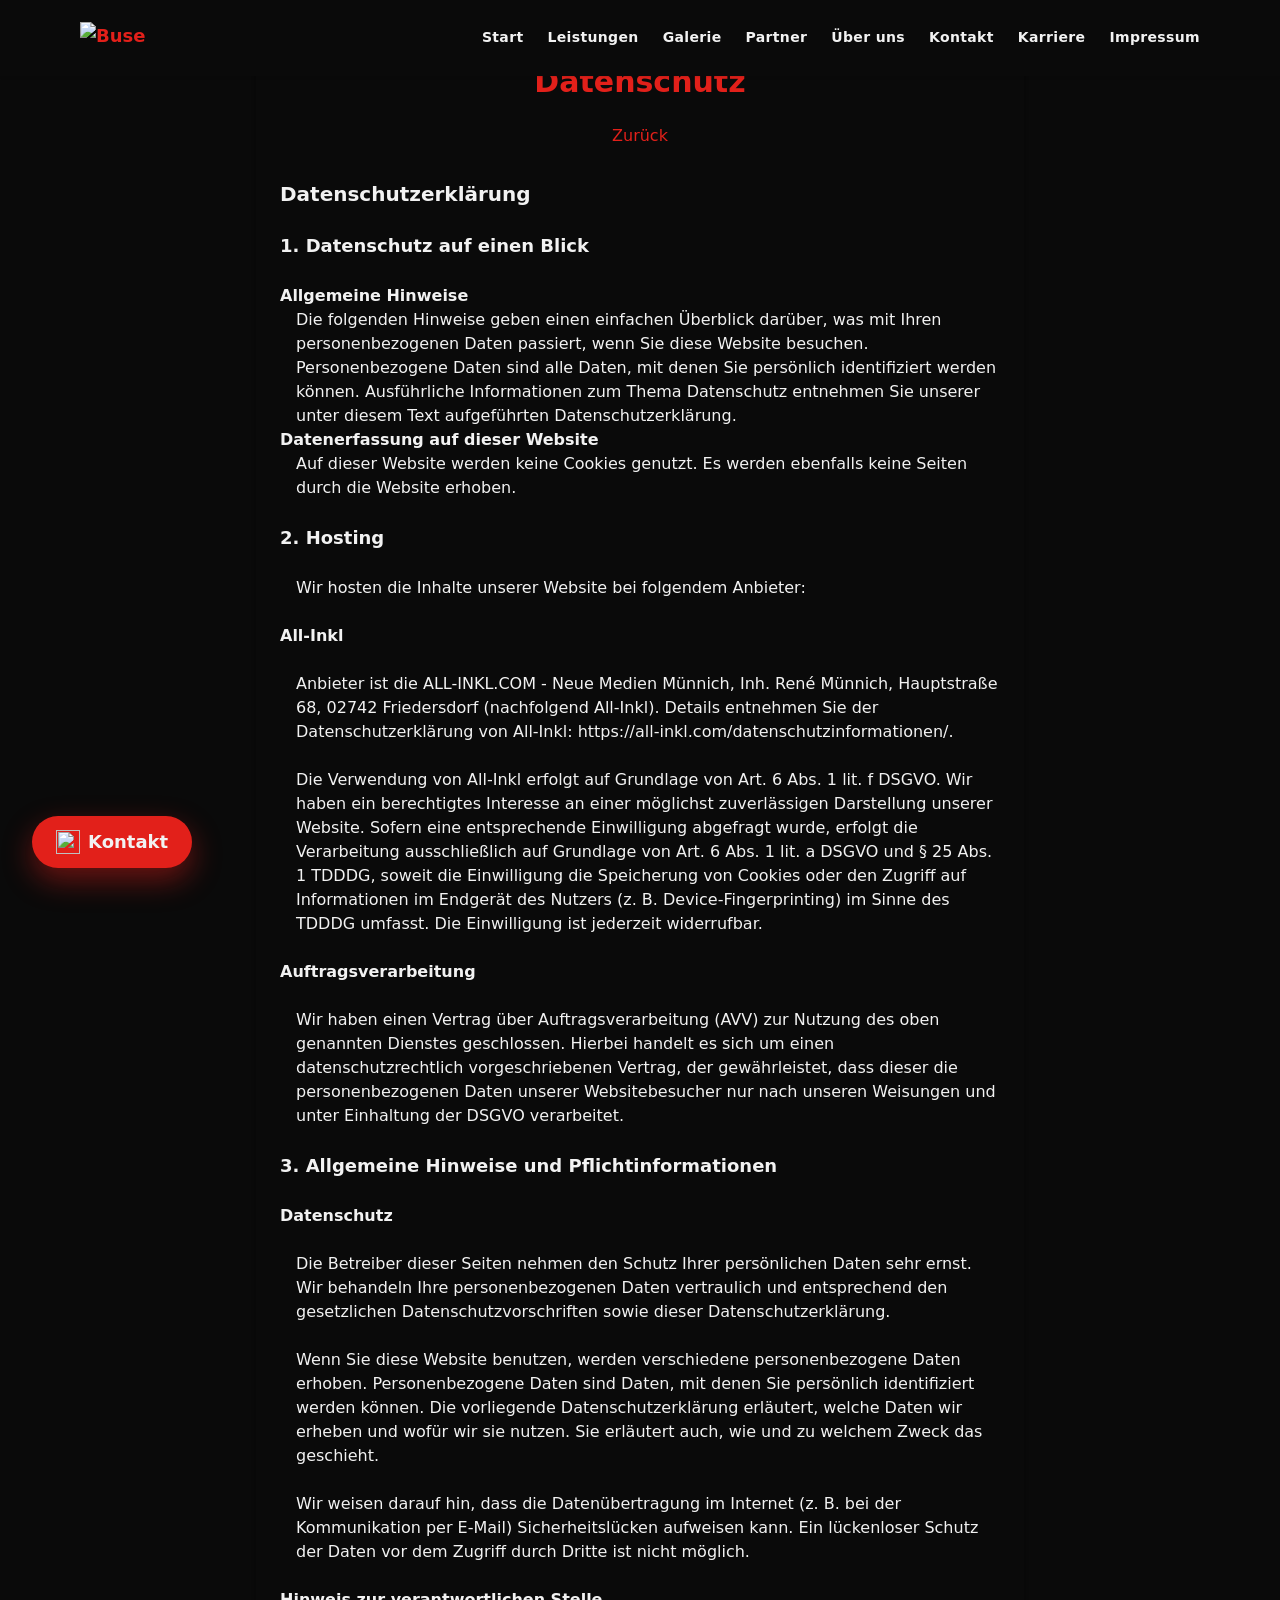
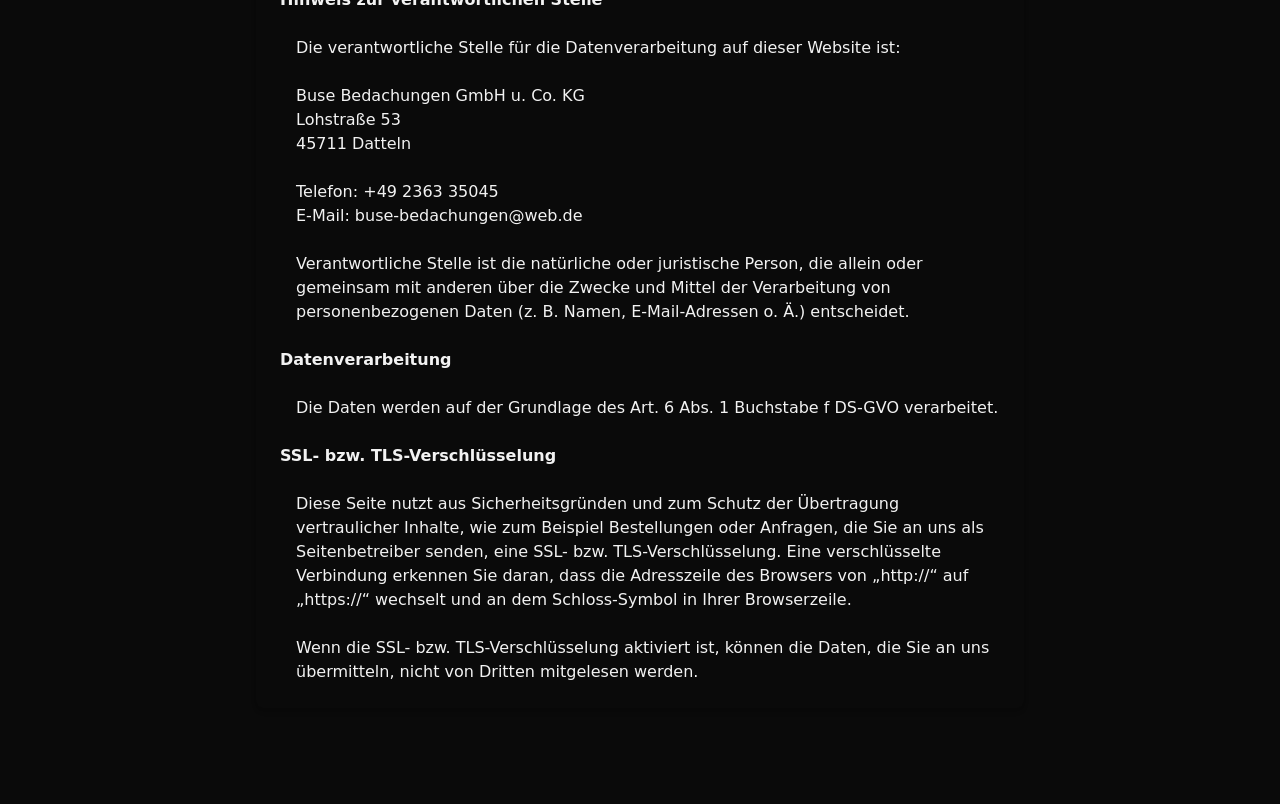
==== datenschutz.html @ c3c73e7e "go go powerrangers" ====
<!DOCTYPE html>
<html lang="de" class="scroll-smooth">

<head>
  <meta charset="UTF-8" />
  <meta name="viewport" content="width=device-width, initial-scale=1.0" />
  
  <script>document.documentElement.classList.add('js');</script>

  <title>Buse Bedachungen | Datenschutz</title>

  <link rel="icon" type="image/x-icon" href="/logo/favicon.ico">
  <style>*,:after,:before{--tw-border-spacing-x:0;--tw-border-spacing-y:0;--tw-translate-x:0;--tw-translate-y:0;--tw-rotate:0;--tw-skew-x:0;--tw-skew-y:0;--tw-scale-x:1;--tw-scale-y:1;--tw-pan-x: ;--tw-pan-y: ;--tw-pinch-zoom: ;--tw-scroll-snap-strictness:proximity;--tw-gradient-from-position: ;--tw-gradient-via-position: ;--tw-gradient-to-position: ;--tw-ordinal: ;--tw-slashed-zero: ;--tw-numeric-figure: ;--tw-numeric-spacing: ;--tw-numeric-fraction: ;--tw-ring-inset: ;--tw-ring-offset-width:0px;--tw-ring-offset-color:#fff;--tw-ring-color:rgba(59,130,246,.5);--tw-ring-offset-shadow:0 0 #0000;--tw-ring-shadow:0 0 #0000;--tw-shadow:0 0 #0000;--tw-shadow-colored:0 0 #0000;--tw-blur: ;--tw-brightness: ;--tw-contrast: ;--tw-grayscale: ;--tw-hue-rotate: ;--tw-invert: ;--tw-saturate: ;--tw-sepia: ;--tw-drop-shadow: ;--tw-backdrop-blur: ;--tw-backdrop-brightness: ;--tw-backdrop-contrast: ;--tw-backdrop-grayscale: ;--tw-backdrop-hue-rotate: ;--tw-backdrop-invert: ;--tw-backdrop-opacity: ;--tw-backdrop-saturate: ;--tw-backdrop-sepia: ;--tw-contain-size: ;--tw-contain-layout: ;--tw-contain-paint: ;--tw-contain-style: }::backdrop{--tw-border-spacing-x:0;--tw-border-spacing-y:0;--tw-translate-x:0;--tw-translate-y:0;--tw-rotate:0;--tw-skew-x:0;--tw-skew-y:0;--tw-scale-x:1;--tw-scale-y:1;--tw-pan-x: ;--tw-pan-y: ;--tw-pinch-zoom: ;--tw-scroll-snap-strictness:proximity;--tw-gradient-from-position: ;--tw-gradient-via-position: ;--tw-gradient-to-position: ;--tw-ordinal: ;--tw-slashed-zero: ;--tw-numeric-figure: ;--tw-numeric-spacing: ;--tw-numeric-fraction: ;--tw-ring-inset: ;--tw-ring-offset-width:0px;--tw-ring-offset-color:#fff;--tw-ring-color:rgba(59,130,246,.5);--tw-ring-offset-shadow:0 0 #0000;--tw-ring-shadow:0 0 #0000;--tw-shadow:0 0 #0000;--tw-shadow-colored:0 0 #0000;--tw-blur: ;--tw-brightness: ;--tw-contrast: ;--tw-grayscale: ;--tw-hue-rotate: ;--tw-invert: ;--tw-saturate: ;--tw-sepia: ;--tw-drop-shadow: ;--tw-backdrop-blur: ;--tw-backdrop-brightness: ;--tw-backdrop-contrast: ;--tw-backdrop-grayscale: ;--tw-backdrop-hue-rotate: ;--tw-backdrop-invert: ;--tw-backdrop-opacity: ;--tw-backdrop-saturate: ;--tw-backdrop-sepia: ;--tw-contain-size: ;--tw-contain-layout: ;--tw-contain-paint: ;--tw-contain-style: }/*! tailwindcss v3.4.13 | MIT License | https://tailwindcss.com*/*,:after,:before{box-sizing:border-box;border:0 solid #e5e7eb}:after,:before{--tw-content:""}:host,html{line-height:1.5;-webkit-text-size-adjust:100%;-moz-tab-size:4;-o-tab-size:4;tab-size:4;font-family:ui-sans-serif,system-ui,sans-serif,Apple Color Emoji,Segoe UI Emoji,Segoe UI Symbol,Noto Color Emoji;font-feature-settings:normal;font-variation-settings:normal;-webkit-tap-highlight-color:transparent}body{margin:0;line-height:inherit}hr{height:0;color:inherit;border-top-width:1px}abbr:where([title]){-webkit-text-decoration:underline dotted;text-decoration:underline dotted}h1,h2,h3,h4,h5,h6{font-size:inherit;font-weight:inherit}a{color:inherit;text-decoration:inherit}b,strong{font-weight:bolder}code,kbd,pre,samp{font-family:ui-monospace,SFMono-Regular,Menlo,Monaco,Consolas,Liberation Mono,Courier New,monospace;font-feature-settings:normal;font-variation-settings:normal;font-size:1em}small{font-size:80%}sub,sup{font-size:75%;line-height:0;position:relative;vertical-align:baseline}sub{bottom:-.25em}sup{top:-.5em}table{text-indent:0;border-color:inherit;border-collapse:collapse}button,input,optgroup,select,textarea{font-family:inherit;font-feature-settings:inherit;font-variation-settings:inherit;font-size:100%;font-weight:inherit;line-height:inherit;letter-spacing:inherit;color:inherit;margin:0;padding:0}button,select{text-transform:none}button,input:where([type=button]),input:where([type=reset]),input:where([type=submit]){-webkit-appearance:button;background-color:transparent;background-image:none}:-moz-focusring{outline:auto}:-moz-ui-invalid{box-shadow:none}progress{vertical-align:baseline}::-webkit-inner-spin-button,::-webkit-outer-spin-button{height:auto}[type=search]{-webkit-appearance:textfield;outline-offset:-2px}::-webkit-search-decoration{-webkit-appearance:none}::-webkit-file-upload-button{-webkit-appearance:button;font:inherit}summary{display:list-item}blockquote,dd,dl,figure,h1,h2,h3,h4,h5,h6,hr,p,pre{margin:0}fieldset{margin:0}fieldset,legend{padding:0}menu,ol,ul{list-style:none;margin:0;padding:0}dialog{padding:0}textarea{resize:vertical}input::-moz-placeholder,textarea::-moz-placeholder{opacity:1;color:#9ca3af}input::placeholder,textarea::placeholder{opacity:1;color:#9ca3af}[role=button],button{cursor:pointer}:disabled{cursor:default}audio,canvas,embed,iframe,img,object,svg,video{display:block;vertical-align:middle}img,video{max-width:100%;height:auto}[hidden]{display:none}.sr-only{position:absolute;width:1px;height:1px;padding:0;margin:-1px;overflow:hidden;clip:rect(0,0,0,0);white-space:nowrap;border-width:0}.collapse{visibility:collapse}.fixed{position:fixed}.absolute{position:absolute}.relative{position:relative}.inset-0{inset:0}.bottom-28{bottom:7rem}.bottom-4{bottom:1rem}.left-0{left:0}.left-2{left:.5rem}.left-4{left:1rem}.right-0{right:0}.right-2{right:.5rem}.right-4{right:1rem}.top-0{top:0}.top-1\/2{top:50%}.top-4{top:1rem}.-z-10{z-index:-10}.z-10{z-index:10}.z-20{z-index:20}.z-30{z-index:30}.z-40{z-index:40}.m-0{margin:0}.mx-1{margin-left:.25rem;margin-right:.25rem}.mx-8{margin-left:2rem;margin-right:2rem}.mx-auto{margin-left:auto;margin-right:auto}.my-2{margin-top:.5rem;margin-bottom:.5rem}.mb-24{margin-bottom:6rem}.mb-4{margin-bottom:1rem}.mb-6{margin-bottom:1.5rem}.mb-8{margin-bottom:2rem}.ml-2{margin-left:.5rem}.ml-4{margin-left:1rem}.mr-2{margin-right:.5rem}.mt-1{margin-top:.25rem}.mt-10{margin-top:2.5rem}.mt-14{margin-top:3.5rem}.mt-16{margin-top:4rem}.mt-2{margin-top:.5rem}.mt-3{margin-top:.75rem}.mt-4{margin-top:1rem}.mt-6{margin-top:1.5rem}.mt-7{margin-top:1.75rem}.block{display:block}.inline-block{display:inline-block}.inline{display:inline}.flex{display:flex}.inline-flex{display:inline-flex}.table{display:table}.grid{display:grid}.hidden{display:none}.aspect-\[4\/3\]{aspect-ratio:4/3}.h-1{height:.25rem}.h-1\/6{height:16.666667%}.h-24{height:6rem}.h-32{height:8rem}.h-40{height:10rem}.h-5{height:1.25rem}.h-56{height:14rem}.h-8{height:2rem}.h-\[3px\]{height:3px}.h-\[70vh\]{height:70vh}.h-auto{height:auto}.h-full{height:100%}.h-lvh{height:100lvh}.max-h-64{max-height:16rem}.max-h-\[80vh\]{max-height:80vh}.min-h-\[44px\]{min-height:44px}.w-32{width:8rem}.w-44{width:11rem}.w-5{width:1.25rem}.w-8{width:2rem}.w-\[60px\]{width:60px}.w-\[70px\]{width:70px}.w-auto{width:auto}.w-full{width:100%}.min-w-\[44px\]{min-width:44px}.max-w-3xl{max-width:48rem}.max-w-5xl{max-width:64rem}.max-w-7xl{max-width:80rem}.max-w-\[90vw\]{max-width:90vw}.max-w-full{max-width:100%}.max-w-none{max-width:none}.max-w-prose{max-width:65ch}.shrink-0{flex-shrink:0}.-translate-y-1\/2{--tw-translate-y:-50%}.-translate-y-1\/2,.rotate-180{transform:translate(var(--tw-translate-x),var(--tw-translate-y)) rotate(var(--tw-rotate)) skewX(var(--tw-skew-x)) skewY(var(--tw-skew-y)) scaleX(var(--tw-scale-x)) scaleY(var(--tw-scale-y))}.rotate-180{--tw-rotate:180deg}.transform{transform:translate(var(--tw-translate-x),var(--tw-translate-y)) rotate(var(--tw-rotate)) skewX(var(--tw-skew-x)) skewY(var(--tw-skew-y)) scaleX(var(--tw-scale-x)) scaleY(var(--tw-scale-y))}.animate-\[pulseGlow_4s_ease-in-out_infinite\]{animation:pulseGlow 4s ease-in-out infinite}.grid-cols-3{grid-template-columns:repeat(3,minmax(0,1fr))}.flex-row{flex-direction:row}.flex-col{flex-direction:column}.flex-col-reverse{flex-direction:column-reverse}.flex-wrap{flex-wrap:wrap}.items-center{align-items:center}.justify-start{justify-content:flex-start}.justify-center{justify-content:center}.justify-between{justify-content:space-between}.justify-around{justify-content:space-around}.gap-1{gap:.25rem}.gap-2{gap:.5rem}.gap-3{gap:.75rem}.gap-4{gap:1rem}.gap-6{gap:1.5rem}.gap-7{gap:1.75rem}.gap-8{gap:2rem}.gap-9{gap:2.25rem}.space-x-6>:not([hidden])~:not([hidden]){--tw-space-x-reverse:0;margin-right:calc(1.5rem*var(--tw-space-x-reverse));margin-left:calc(1.5rem*(1 - var(--tw-space-x-reverse)))}.space-y-2>:not([hidden])~:not([hidden]){--tw-space-y-reverse:0;margin-top:calc(.5rem*(1 - var(--tw-space-y-reverse)));margin-bottom:calc(.5rem*var(--tw-space-y-reverse))}.space-y-4>:not([hidden])~:not([hidden]){--tw-space-y-reverse:0;margin-top:calc(1rem*(1 - var(--tw-space-y-reverse)));margin-bottom:calc(1rem*var(--tw-space-y-reverse))}.space-y-6>:not([hidden])~:not([hidden]){--tw-space-y-reverse:0;margin-top:calc(1.5rem*(1 - var(--tw-space-y-reverse)));margin-bottom:calc(1.5rem*var(--tw-space-y-reverse))}.space-y-8>:not([hidden])~:not([hidden]){--tw-space-y-reverse:0;margin-top:calc(2rem*(1 - var(--tw-space-y-reverse)));margin-bottom:calc(2rem*var(--tw-space-y-reverse))}.divide-y>:not([hidden])~:not([hidden]){--tw-divide-y-reverse:0;border-top-width:calc(1px*(1 - var(--tw-divide-y-reverse)));border-bottom-width:calc(1px*var(--tw-divide-y-reverse))}.divide-white\/10>:not([hidden])~:not([hidden]){border-color:hsla(0,0%,100%,.1)}.overflow-hidden{overflow:hidden}.overflow-y-auto{overflow-y:auto}.scroll-smooth{scroll-behavior:smooth}.rounded{border-radius:.25rem}.rounded-full{border-radius:9999px}.rounded-lg{border-radius:.5rem}.rounded-md{border-radius:.375rem}.rounded-xl{border-radius:.75rem}.border{border-width:1px}.border-y{border-top-width:1px;border-bottom-width:1px}.border-b-2{border-bottom-width:2px}.border-t{border-top-width:1px}.border-t-\[3px\]{border-top-width:3px}.border-dashed{border-style:dashed}.border-\[\#222\]{--tw-border-opacity:1;border-color:rgb(34 34 34/var(--tw-border-opacity))}.border-primary{--tw-border-opacity:1;border-color:rgb(226 32 26/var(--tw-border-opacity))}.border-primary\/40{border-color:rgba(226,32,26,.4)}.border-primary\/50{border-color:rgba(226,32,26,.5)}.border-transparent{border-color:transparent}.border-white\/25{border-color:hsla(0,0%,100%,.25)}.bg-background{--tw-bg-opacity:1;background-color:rgb(10 10 10/var(--tw-bg-opacity))}.bg-black{--tw-bg-opacity:1;background-color:rgb(0 0 0/var(--tw-bg-opacity))}.bg-primary{--tw-bg-opacity:1;background-color:rgb(226 32 26/var(--tw-bg-opacity))}.bg-surface{--tw-bg-opacity:1;background-color:rgb(20 20 20/var(--tw-bg-opacity))}.bg-transparent{background-color:transparent}.bg-white\/5{background-color:hsla(0,0%,100%,.05)}.bg-opacity-65{--tw-bg-opacity:0.65}.bg-\[linear-gradient\(180deg\2c rgba\(0\2c 0\2c 0\2c 0\.75\)_0\%\2c rgba\(0\2c 0\2c 0\2c 0\.25\)_35\%\2c rgba\(0\2c 0\2c 0\2c 0\.55\)_70\%\2c rgba\(0\2c 0\2c 0\2c 0\.92\)_100\%\)\]{background-image:linear-gradient(180deg,rgba(0,0,0,.75),rgba(0,0,0,.25) 35%,rgba(0,0,0,.55) 70%,rgba(0,0,0,.92))}.bg-\[url\(\'\/img\/BackgroundY\.jpg\'\)\]{background-image:url(/img/BackgroundY.jpg)}.bg-gradient-to-b{background-image:linear-gradient(to bottom,var(--tw-gradient-stops))}.bg-gradient-to-br{background-image:linear-gradient(to bottom right,var(--tw-gradient-stops))}.from-\[\#1a1010\]{--tw-gradient-from:#1a1010 var(--tw-gradient-from-position);--tw-gradient-to:rgba(26,16,16,0) var(--tw-gradient-to-position);--tw-gradient-stops:var(--tw-gradient-from),var(--tw-gradient-to)}.from-surface{--tw-gradient-from:#141414 var(--tw-gradient-from-position);--tw-gradient-to:hsla(0,0%,8%,0) var(--tw-gradient-to-position);--tw-gradient-stops:var(--tw-gradient-from),var(--tw-gradient-to)}.to-\[\#0e0e0e\]{--tw-gradient-to:#0e0e0e var(--tw-gradient-to-position)}.to-background{--tw-gradient-to:#0a0a0a var(--tw-gradient-to-position)}.bg-cover{background-size:cover}.bg-center{background-position:50%}.object-contain{-o-object-fit:contain;object-fit:contain}.object-cover{-o-object-fit:cover;object-fit:cover}.p-0{padding:0}.p-12{padding:3rem}.p-4{padding:1rem}.p-6{padding:1.5rem}.p-7{padding:1.75rem}.p-8{padding:2rem}.px-3{padding-left:.75rem;padding-right:.75rem}.px-4{padding-left:1rem;padding-right:1rem}.px-6{padding-left:1.5rem;padding-right:1.5rem}.py-1{padding-top:.25rem;padding-bottom:.25rem}.py-20{padding-top:5rem;padding-bottom:5rem}.py-3{padding-top:.75rem;padding-bottom:.75rem}.py-4{padding-top:1rem;padding-bottom:1rem}.pb-8{padding-bottom:2rem}.pr-4{padding-right:1rem}.pt-11{padding-top:2.75rem}.pt-4{padding-top:1rem}.pt-6{padding-top:1.5rem}.pt-8{padding-top:2rem}.text-left{text-align:left}.text-center{text-align:center}.text-right{text-align:right}.text-2xl{font-size:1.5rem;line-height:2rem}.text-3xl{font-size:1.875rem;line-height:2.25rem}.text-\[11px\]{font-size:11px}.text-\[13px\]{font-size:13px}.text-lg{font-size:1.125rem;line-height:1.75rem}.text-sm{font-size:.875rem;line-height:1.25rem}.text-xl{font-size:1.25rem;line-height:1.75rem}.text-xs{font-size:.75rem;line-height:1rem}.font-bold{font-weight:700}.font-extrabold{font-weight:800}.font-medium{font-weight:500}.font-normal{font-weight:400}.font-semibold{font-weight:600}.italic{font-style:italic}.leading-relaxed{line-height:1.625}.tracking-\[0\.08em\]{letter-spacing:.08em}.tracking-\[0\.1em\]{letter-spacing:.1em}.tracking-wide{letter-spacing:.025em}.text-muted{--tw-text-opacity:1;color:rgb(179 179 179/var(--tw-text-opacity))}.text-primary{--tw-text-opacity:1;color:rgb(226 32 26/var(--tw-text-opacity))}.text-text{--tw-text-opacity:1;color:rgb(242 242 242/var(--tw-text-opacity))}.shadow{--tw-shadow:0 1px 3px 0 rgba(0,0,0,.1),0 1px 2px -1px rgba(0,0,0,.1);--tw-shadow-colored:0 1px 3px 0 var(--tw-shadow-color),0 1px 2px -1px var(--tw-shadow-color)}.shadow,.shadow-\[0_12px_30px_rgba\(226\2c 32\2c 26\2c 0\.45\)\]{box-shadow:var(--tw-ring-offset-shadow,0 0 #0000),var(--tw-ring-shadow,0 0 #0000),var(--tw-shadow)}.shadow-\[0_12px_30px_rgba\(226\2c 32\2c 26\2c 0\.45\)\]{--tw-shadow:0 12px 30px rgba(226,32,26,.45);--tw-shadow-colored:0 12px 30px var(--tw-shadow-color)}.shadow-\[0_20px_40px_rgba\(0\2c 0\2c 0\2c 0\.55\)\]{--tw-shadow:0 20px 40px rgba(0,0,0,.55);--tw-shadow-colored:0 20px 40px var(--tw-shadow-color)}.shadow-\[0_20px_40px_rgba\(0\2c 0\2c 0\2c 0\.55\)\],.shadow-md{box-shadow:var(--tw-ring-offset-shadow,0 0 #0000),var(--tw-ring-shadow,0 0 #0000),var(--tw-shadow)}.shadow-md{--tw-shadow:0 4px 6px -1px rgba(0,0,0,.1),0 2px 4px -2px rgba(0,0,0,.1);--tw-shadow-colored:0 4px 6px -1px var(--tw-shadow-color),0 2px 4px -2px var(--tw-shadow-color)}.outline{outline-style:solid}.drop-shadow-\[0_10px_40px_rgba\(0\2c 0\2c 0\2c 0\.6\)\]{--tw-drop-shadow:drop-shadow(0 10px 40px rgba(0,0,0,.6))}.drop-shadow-\[0_10px_40px_rgba\(0\2c 0\2c 0\2c 0\.6\)\],.drop-shadow-\[0_2px_8px_rgba\(0\2c 0\2c 0\2c 0\.95\)\]{filter:var(--tw-blur) var(--tw-brightness) var(--tw-contrast) var(--tw-grayscale) var(--tw-hue-rotate) var(--tw-invert) var(--tw-saturate) var(--tw-sepia) var(--tw-drop-shadow)}.drop-shadow-\[0_2px_8px_rgba\(0\2c 0\2c 0\2c 0\.95\)\]{--tw-drop-shadow:drop-shadow(0 2px 8px rgba(0,0,0,.95))}.transition{transition-property:color,background-color,border-color,text-decoration-color,fill,stroke,opacity,box-shadow,transform,filter,-webkit-backdrop-filter;transition-property:color,background-color,border-color,text-decoration-color,fill,stroke,opacity,box-shadow,transform,filter,backdrop-filter;transition-property:color,background-color,border-color,text-decoration-color,fill,stroke,opacity,box-shadow,transform,filter,backdrop-filter,-webkit-backdrop-filter;transition-timing-function:cubic-bezier(.4,0,.2,1);transition-duration:.15s}.transition-colors{transition-property:color,background-color,border-color,text-decoration-color,fill,stroke;transition-timing-function:cubic-bezier(.4,0,.2,1);transition-duration:.15s}.transition-transform{transition-property:transform;transition-timing-function:cubic-bezier(.4,0,.2,1);transition-duration:.15s}.duration-300{transition-duration:.3s}.ease-in-out{transition-timing-function:cubic-bezier(.4,0,.2,1)}:root{--scrollbar-track:#0a0a0a;--scrollbar-thumb:#e2201a;--scrollbar-thumb-hover:#ff5a52}html{scrollbar-width:thin;scrollbar-color:var(--scrollbar-thumb) var(--scrollbar-track)}*{-webkit-tap-highlight-color:transparent}[hidden]{display:none!important}html{scroll-padding-top:6rem}:focus-visible{outline:3px solid #fff;outline-offset:3px;border-radius:2px}.nav-bar-overlay{background-image:linear-gradient(180deg,rgba(0,0,0,.85),rgba(0,0,0,.45),transparent);transition:background-color .3s ease}.nav-bar-overlay.is-scrolled{background-image:none;background-color:#0a0a0a;box-shadow:0 1px 0 rgba(226,32,26,.35)}.addGlow.is-glowing{text-shadow:0 0 5px #e2201a,0 0 10px #e2201a,0 0 20px #e2201a}.js .reveal{opacity:0;transform:translateY(24px);transition:opacity .25s ease,transform .25s ease}.js .reveal.is-revealed{opacity:1;transform:none}@media (prefers-reduced-motion:reduce){.js .reveal{opacity:1;transform:none}}.menu-panel{clip-path:inset(0 0 100% 0);transition:clip-path .35s ease}.menu-panel.is-open{clip-path:inset(0 0 0 0)}@keyframes heroLogoFlyIn{0%{transform:translateY(-64px)}to{transform:translateY(0)}}.hero-logo-flyin{animation:heroLogoFlyIn .8s cubic-bezier(.16,1,.3,1) both}@keyframes pulseGlow{0%,to{box-shadow:0 0 0 0 rgba(226,32,26,.35),0 20px 50px rgba(0,0,0,.6)}50%{box-shadow:0 0 0 14px rgba(226,32,26,.05),0 20px 50px rgba(0,0,0,.6)}}@media (prefers-reduced-motion:reduce){*,:after,:before{animation-duration:.01ms!important;animation-iteration-count:1!important;transition-duration:.01ms!important;scroll-behavior:auto!important}}::-webkit-scrollbar{width:12px;height:12px}::-webkit-scrollbar-track{background:var(--scrollbar-track)}::-webkit-scrollbar-thumb{background:var(--scrollbar-thumb);border-radius:6px;border:3px solid var(--scrollbar-track);background-clip:padding-box}::-webkit-scrollbar-thumb:hover{background:var(--scrollbar-thumb-hover);background-clip:padding-box}::-webkit-scrollbar-corner{background:var(--scrollbar-track)}.gallery-limit{height:30.4rem}.gallery-tile picture{display:block;height:100%}.backdrop\:bg-black\/75::backdrop{background-color:rgba(0,0,0,.75)}.hover\:-translate-y-\[3px\]:hover{--tw-translate-y:-3px}.hover\:-translate-y-\[3px\]:hover,.hover\:scale-\[1\.03\]:hover{transform:translate(var(--tw-translate-x),var(--tw-translate-y)) rotate(var(--tw-rotate)) skewX(var(--tw-skew-x)) skewY(var(--tw-skew-y)) scaleX(var(--tw-scale-x)) scaleY(var(--tw-scale-y))}.hover\:scale-\[1\.03\]:hover{--tw-scale-x:1.03;--tw-scale-y:1.03}.hover\:scale-\[1\.04\]:hover{--tw-scale-x:1.04;--tw-scale-y:1.04;transform:translate(var(--tw-translate-x),var(--tw-translate-y)) rotate(var(--tw-rotate)) skewX(var(--tw-skew-x)) skewY(var(--tw-skew-y)) scaleX(var(--tw-scale-x)) scaleY(var(--tw-scale-y))}.hover\:border-primary:hover{--tw-border-opacity:1;border-color:rgb(226 32 26/var(--tw-border-opacity))}.hover\:text-primaryHover:hover{--tw-text-opacity:1;color:rgb(255 90 82/var(--tw-text-opacity))}.hover\:underline:hover{text-decoration-line:underline}.hover\:shadow-\[0_0_0_1px_rgba\(226\2c 32\2c 26\2c 0\.4\)\2c 0_10px_26px_rgba\(226\2c 32\2c 26\2c 0\.18\)\]:hover{--tw-shadow:0 0 0 1px rgba(226,32,26,.4),0 10px 26px rgba(226,32,26,.18);--tw-shadow-colored:0 0 0 1px var(--tw-shadow-color),0 10px 26px var(--tw-shadow-color);box-shadow:var(--tw-ring-offset-shadow,0 0 #0000),var(--tw-ring-shadow,0 0 #0000),var(--tw-shadow)}.hover\:shadow-\[0_16px_40px_rgba\(226\2c 32\2c 26\2c 0\.3\)\]:hover{--tw-shadow:0 16px 40px rgba(226,32,26,.3);--tw-shadow-colored:0 16px 40px var(--tw-shadow-color);box-shadow:var(--tw-ring-offset-shadow,0 0 #0000),var(--tw-ring-shadow,0 0 #0000),var(--tw-shadow)}.focus\:not-sr-only:focus{position:static;width:auto;height:auto;padding:0;margin:0;overflow:visible;clip:auto;white-space:normal}.focus\:absolute:focus{position:absolute}.focus\:left-2:focus{left:.5rem}.focus\:top-2:focus{top:.5rem}.focus\:z-50:focus{z-index:50}.focus\:bg-background:focus{--tw-bg-opacity:1;background-color:rgb(10 10 10/var(--tw-bg-opacity))}.focus\:px-4:focus{padding-left:1rem;padding-right:1rem}.focus\:py-3:focus{padding-top:.75rem;padding-bottom:.75rem}.focus\:text-text:focus{--tw-text-opacity:1;color:rgb(242 242 242/var(--tw-text-opacity))}.focus\:outline:focus{outline-style:solid}.focus\:outline-2:focus{outline-width:2px}.focus\:outline-offset-2:focus{outline-offset:2px}@media (min-width:640px){.sm\:bottom-8{bottom:2rem}.sm\:left-8{left:2rem}.sm\:m-4{margin:1rem}.sm\:mt-0{margin-top:0}.sm\:block{display:block}.sm\:grid{display:grid}.sm\:hidden{display:none}.sm\:h-24{height:6rem}.sm\:h-6{height:1.5rem}.sm\:h-\[80vh\]{height:80vh}.sm\:max-h-80{max-height:20rem}.sm\:w-10\/12{width:83.333333%}.sm\:w-24{width:6rem}.sm\:w-56{width:14rem}.sm\:w-6{width:1.5rem}.sm\:w-\[220px\]{width:220px}.sm\:grid-cols-2{grid-template-columns:repeat(2,minmax(0,1fr))}.sm\:grid-cols-3{grid-template-columns:repeat(3,minmax(0,1fr))}.sm\:grid-cols-\[220px_1fr\]{grid-template-columns:220px 1fr}.sm\:flex-row{flex-direction:row}.sm\:items-start{align-items:flex-start}.sm\:space-x-4>:not([hidden])~:not([hidden]){--tw-space-x-reverse:0;margin-right:calc(1rem*var(--tw-space-x-reverse));margin-left:calc(1rem*(1 - var(--tw-space-x-reverse)))}.sm\:space-y-0>:not([hidden])~:not([hidden]){--tw-space-y-reverse:0;margin-top:calc(0px*(1 - var(--tw-space-y-reverse)));margin-bottom:calc(0px*var(--tw-space-y-reverse))}.sm\:bg-\[url\(\'\/img\/BackgroundX2\.jpg\'\)\]{background-image:url(/img/BackgroundX2.jpg)}.sm\:p-10{padding:2.5rem}.sm\:px-12{padding-left:3rem;padding-right:3rem}.sm\:px-6{padding-left:1.5rem;padding-right:1.5rem}.sm\:py-28{padding-top:7rem;padding-bottom:7rem}.sm\:text-4xl{font-size:2.25rem;line-height:2.5rem}.sm\:shadow-\[5px_5px_15px_5px_rgba\(0\2c 0\2c 0\2c 1\)\]{--tw-shadow:5px 5px 15px 5px #000;--tw-shadow-colored:5px 5px 15px 5px var(--tw-shadow-color);box-shadow:var(--tw-ring-offset-shadow,0 0 #0000),var(--tw-ring-shadow,0 0 #0000),var(--tw-shadow)}}@media (min-width:768px){.md\:fixed{position:fixed}.md\:mx-2{margin-left:.5rem;margin-right:.5rem}.md\:mx-auto{margin-left:auto;margin-right:auto}.md\:block{display:block}.md\:flex{display:flex}.md\:hidden{display:none}.md\:h-36{height:9rem}.md\:w-2\/5{width:40%}.md\:w-3\/4{width:75%}.md\:w-4\/6{width:66.666667%}.md\:text-xl{font-size:1.25rem;line-height:1.75rem}}@media (min-width:1024px){.lg\:w-2\/6{width:33.333333%}.lg\:grid-cols-4{grid-template-columns:repeat(4,minmax(0,1fr))}.lg\:items-center{align-items:center}.lg\:px-8{padding-left:2rem;padding-right:2rem}}@media (min-width:1280px){.xl\:mx-16{margin-left:4rem;margin-right:4rem}.xl\:w-1\/2{width:50%}}</style>
</head>
<!--

Hey, cool you're here.
Found something wrong or need a site?

Contact me via github: https://github.com/NilsBennerscheidt

-->



<body class="bg-background text-text">
  
<a href="#main"
  class="sr-only focus:not-sr-only focus:absolute focus:z-50 focus:top-2 focus:left-2 focus:bg-background focus:text-text focus:px-4 focus:py-3 focus:outline focus:outline-2 focus:outline-offset-2">
  Zum Hauptinhalt springen
</a>

<nav class="fixed top-0 z-10 w-full shadow" aria-label="Hauptnavigation">
  <div class="w-full p-4 flex justify-between items-center bg-background"
    >
    <div class="w-full xl:mx-16 flex justify-between items-center">
      <a id="logo-container" href="index.html" class="text-lg font-bold text-primary">
        
        <img src="/logo/BuseLogoWeb.svg" alt="Buse Bedachungen – zur Startseite"
          class="h-8 " width="120" height="32">
      </a>
      <ul class="hidden md:flex space-x-6 text-sm font-semibold tracking-wide">
        <li><a href="index.html" class="inline-flex items-center min-h-[44px] border-b-2 border-transparent hover:border-primary hover:text-primaryHover transition-colors">Start</a></li>
        <li><a href="index.html#services" class="inline-flex items-center min-h-[44px] border-b-2 border-transparent hover:border-primary hover:text-primaryHover transition-colors">Leistungen</a></li>
        <li><a href="index.html#gallery" class="inline-flex items-center min-h-[44px] border-b-2 border-transparent hover:border-primary hover:text-primaryHover transition-colors">Galerie</a></li>
        <li><a href="index.html#partner" class="inline-flex items-center min-h-[44px] border-b-2 border-transparent hover:border-primary hover:text-primaryHover transition-colors">Partner</a></li>
        <li><a href="index.html#aboutUs" class="inline-flex items-center min-h-[44px] border-b-2 border-transparent hover:border-primary hover:text-primaryHover transition-colors">Über uns</a></li>
        <li><a href="index.html#contact" class="inline-flex items-center min-h-[44px] border-b-2 border-transparent hover:border-primary hover:text-primaryHover transition-colors">Kontakt</a></li>
        <li><a href="index.html#carrer" class="inline-flex items-center min-h-[44px] border-b-2 border-transparent hover:border-primary hover:text-primaryHover transition-colors">Karriere</a></li>
        <li><a href="/impressum.html" class="inline-flex items-center min-h-[44px] border-b-2 border-transparent hover:border-primary hover:text-primaryHover transition-colors">Impressum</a></li>
      </ul>
    </div>
    <button id="menu-toggle" type="button" class="md:hidden min-h-[44px] min-w-[44px] flex items-center justify-center"
      aria-expanded="false" aria-controls="menu-container">
      <span class="sr-only">Menü</span>
      <svg class="h-8 w-8" viewBox="0 0 24 24" fill="none" stroke="currentColor" stroke-width="2" aria-hidden="true"
        focusable="false">
        <path stroke-linecap="round" d="M3 6h18M3 12h18M3 18h18" />
      </svg>
    </button>
  </div>
  
  <div id="menu-container"
    class="menu-panel z-30 border-t border-primary/40 bg-gradient-to-b from-surface to-background shadow-[0_20px_40px_rgba(0,0,0,0.55)]"
    hidden>
    <ul class="flex flex-col divide-y divide-white/10 px-4 pt-6 pb-8 md:hidden text-center text-xl">
      <li><a href="index.html" class="block py-4 hover:text-primaryHover">Start</a></li>
      <li><a href="index.html#services" class="block py-4 hover:text-primaryHover">Leistungen</a></li>
      <li><a href="index.html#gallery" class="block py-4 hover:text-primaryHover">Galerie</a></li>
      <li><a href="index.html#partner" class="block py-4 hover:text-primaryHover">Partner</a></li>
      <li><a href="index.html#aboutUs" class="block py-4 hover:text-primaryHover">Über uns</a></li>
      <li><a href="index.html#contact" class="block py-4 hover:text-primaryHover">Kontakt</a></li>
      <li><a href="index.html#carrer" class="block py-4 hover:text-primaryHover">Karriere</a></li>
      <li><a href="/impressum.html" class="block py-4 hover:text-primaryHover">Impressum</a></li>
    </ul>
  </div>
</nav>


  <main id="main">
    
<div class="fixed left-4 sm:left-8 bottom-4 sm:bottom-8 z-20">
  <a href="index.html#contact"
    class="flex items-center gap-2 min-h-[44px] rounded-full bg-primary px-4 sm:px-6 py-3 font-bold text-text shadow-[0_12px_30px_rgba(226,32,26,0.45)] transition-transform duration-300 hover:-translate-y-[3px] hover:scale-[1.03]">
    <img class="h-8 w-8 sm:h-6 sm:w-6" src="/icon/phone.svg" alt="" width="32" height="32" aria-hidden="true">
    <span class="hidden sm:block text-lg">Kontakt</span>
    <span class="sr-only sm:hidden">Kontakt</span>
  </a>
</div>


<div class="max-w-3xl mx-auto p-6 mb-24 bg-background rounded-lg shadow-md mt-10">
  <h1 class="text-3xl font-bold text-center mb-6 text-primary">Datenschutz</h1>
  <div class="text-center mb-8">
    <a href="/index.html" class="text-primary hover:underline">Zurück</a>
  </div>
  <div class="space-y-6">
    <h2 class="text-xl font-semibold">Datenschutz&shy;erkl&auml;rung</h2>

<h3 class="text-lg font-semibold">1. Datenschutz auf einen Blick</h3>
<div>
  <h4 class="font-bold">Allgemeine Hinweise</h4>
  <p class="ml-4">Die folgenden Hinweise geben einen einfachen &Uuml;berblick dar&uuml;ber, was mit Ihren
    personenbezogenen Daten passiert, wenn Sie diese Website besuchen. Personenbezogene Daten sind alle Daten, mit
    denen Sie pers&ouml;nlich identifiziert werden k&ouml;nnen. Ausf&uuml;hrliche Informationen zum Thema Datenschutz
    entnehmen Sie unserer unter diesem Text aufgef&uuml;hrten Datenschutzerkl&auml;rung. <br /></p>
  <h4 class="font-bold">Datenerfassung auf dieser Website</h4>
  <p class="ml-4">Auf dieser Website werden keine Cookies genutzt. Es werden ebenfalls keine Seiten
    durch die Website erhoben.</p>
</div>

<h3 class="text-lg font-semibold">2. Hosting</h3>
<p class="ml-4">Wir hosten die Inhalte unserer Website bei folgendem Anbieter:</p>
<h4 class="font-bold">All-Inkl</h4>

<p class="ml-4">Anbieter ist die ALL-INKL.COM - Neue Medien M&uuml;nnich, Inh. Ren&eacute; M&uuml;nnich,
  Hauptstra&szlig;e 68, 02742 Friedersdorf (nachfolgend All-Inkl). Details entnehmen Sie der
  Datenschutzerkl&auml;rung von All-Inkl: <a href="https://all-inkl.com/datenschutzinformationen/" target="_blank"
    rel="noopener noreferrer">https://all-inkl.com/datenschutzinformationen/</a>.
</p>
<p class="ml-4">Die Verwendung von All-Inkl erfolgt auf Grundlage von Art. 6 Abs. 1 lit. f DSGVO. Wir
  haben ein berechtigtes Interesse an einer m&ouml;glichst zuverl&auml;ssigen Darstellung unserer Website. Sofern
  eine entsprechende Einwilligung abgefragt wurde, erfolgt die Verarbeitung ausschlie&szlig;lich auf
  Grundlage von Art. 6 Abs. 1 lit. a DSGVO und &sect; 25 Abs. 1 TDDDG, soweit die Einwilligung die
  Speicherung von Cookies oder den Zugriff auf Informationen im Endger&auml;t des Nutzers (z.&nbsp;B.
  Device-Fingerprinting) im Sinne des TDDDG umfasst. Die Einwilligung ist jederzeit widerrufbar.
</p>

<h4 class="font-bold">Auftragsverarbeitung</h4>
<p class="ml-4">Wir haben einen Vertrag &uuml;ber Auftragsverarbeitung (AVV) zur Nutzung des oben
  genannten Dienstes geschlossen. Hierbei handelt es sich um einen datenschutzrechtlich vorgeschriebenen Vertrag,
  der gew&auml;hrleistet, dass dieser die personenbezogenen Daten unserer Websitebesucher nur nach unseren
  Weisungen und unter Einhaltung der DSGVO verarbeitet.</p>

<h3 class="text-lg font-semibold">3. Allgemeine Hinweise und Pflicht&shy;informationen</h3>
<h4 class="font-bold">Datenschutz</h4>
<p class="ml-4">Die Betreiber dieser Seiten nehmen den Schutz Ihrer pers&ouml;nlichen Daten sehr ernst.
  Wir behandeln Ihre personenbezogenen Daten vertraulich und entsprechend den gesetzlichen
  Datenschutzvorschriften sowie dieser Datenschutzerkl&auml;rung.</p>
<p class="ml-4">Wenn Sie diese Website benutzen, werden verschiedene personenbezogene Daten erhoben.
  Personenbezogene Daten sind Daten, mit denen Sie pers&ouml;nlich identifiziert werden k&ouml;nnen. Die
  vorliegende Datenschutzerkl&auml;rung erl&auml;utert, welche Daten wir erheben und wof&uuml;r wir sie nutzen.
  Sie erl&auml;utert auch, wie und zu welchem Zweck das geschieht.</p>
<p class="ml-4">Wir weisen darauf hin, dass die Daten&uuml;bertragung im Internet (z.&nbsp;B. bei der
  Kommunikation per E-Mail) Sicherheitsl&uuml;cken aufweisen kann. Ein l&uuml;ckenloser Schutz der Daten vor dem
  Zugriff durch Dritte ist nicht m&ouml;glich.</p>

<h4 class="font-bold">Hinweis zur verantwortlichen Stelle</h4>
<p class="ml-4">Die verantwortliche Stelle f&uuml;r die Datenverarbeitung auf dieser Website ist:</p>
<p class="ml-4">Buse Bedachungen GmbH u. Co. KG<br />
  Lohstraße 53<br />
  45711 Datteln</p>

<p class="ml-4">Telefon: +49 2363 35045<br />
  E-Mail: buse-bedachungen@web.de</p>
<p class="ml-4">Verantwortliche Stelle ist die nat&uuml;rliche oder juristische Person, die allein oder
  gemeinsam mit anderen &uuml;ber die Zwecke und Mittel der Verarbeitung von personenbezogenen Daten (z.&nbsp;B.
  Namen, E-Mail-Adressen o. &Auml;.) entscheidet.</p>

<h4 class="font-bold">Datenverarbeitung</h4>
<p class="ml-4">Die Daten werden auf der Grundlage des Art. 6 Abs. 1 Buchstabe f DS-GVO verarbeitet. </p>

<h4 class="font-bold">SSL- bzw. TLS-Verschl&uuml;sselung</h4>
<p class="ml-4">Diese Seite nutzt aus Sicherheitsgr&uuml;nden und zum Schutz der &Uuml;bertragung
  vertraulicher Inhalte, wie zum Beispiel Bestellungen oder Anfragen, die Sie an uns als Seitenbetreiber senden,
  eine SSL- bzw. TLS-Verschl&uuml;sselung. Eine verschl&uuml;sselte Verbindung erkennen Sie daran, dass die
  Adresszeile des Browsers von &bdquo;http://&ldquo; auf &bdquo;https://&ldquo; wechselt und an dem Schloss-Symbol
  in Ihrer Browserzeile.</p>
<p class="ml-4">Wenn die SSL- bzw. TLS-Verschl&uuml;sselung aktiviert ist, k&ouml;nnen die Daten, die
  Sie an uns &uuml;bermitteln, nicht von Dritten mitgelesen werden.</p>

  </div>
</div>

  </main>
  <script src="/js/script.js"></script>
</body>

</html>
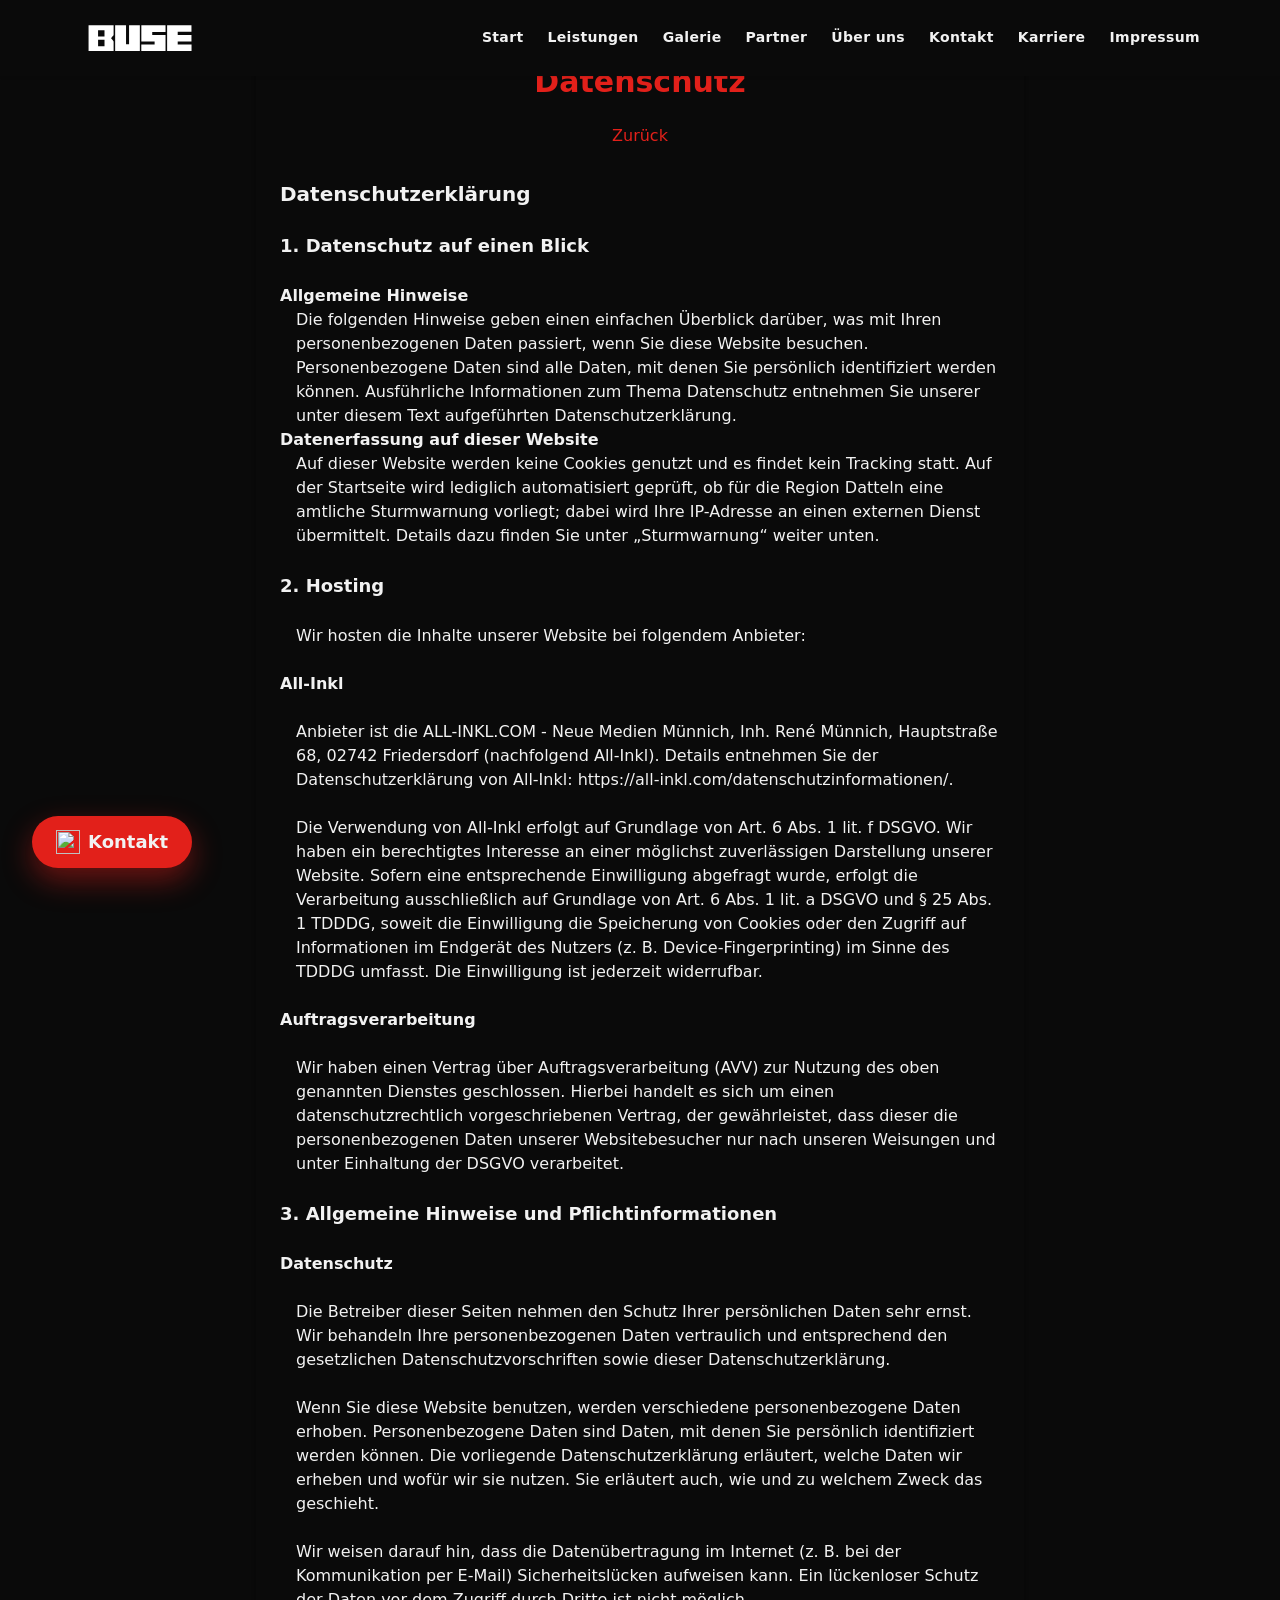
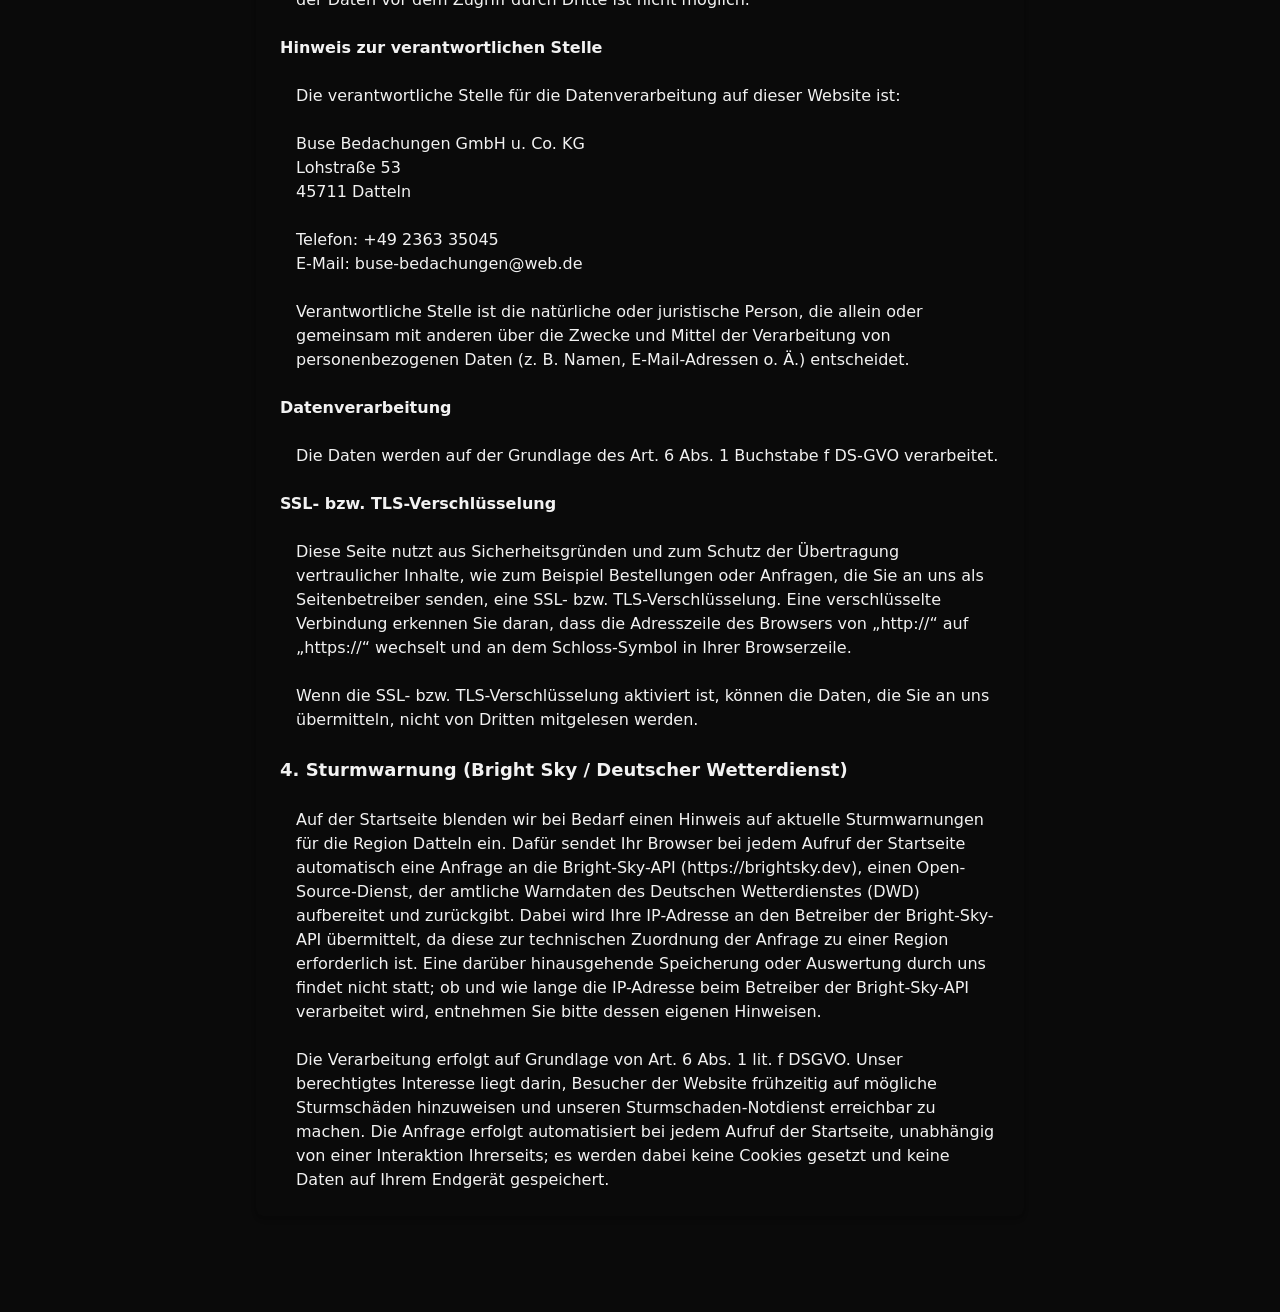
==== commit 1330b21a: "gooooo" ====
--- a/datenschutz.html
+++ b/datenschutz.html
@@ -1,179 +1,8 @@
-<!DOCTYPE html>
-<html lang="de" class="scroll-smooth">
-
-<head>
-  <meta charset="UTF-8" />
-  <meta name="viewport" content="width=device-width, initial-scale=1.0" />
-  
-  <script>document.documentElement.classList.add('js');</script>
-
-  <title>Buse Bedachungen | Datenschutz</title>
-
-  <link rel="icon" type="image/x-icon" href="/logo/favicon.ico">
-  <style>*,:after,:before{--tw-border-spacing-x:0;--tw-border-spacing-y:0;--tw-translate-x:0;--tw-translate-y:0;--tw-rotate:0;--tw-skew-x:0;--tw-skew-y:0;--tw-scale-x:1;--tw-scale-y:1;--tw-pan-x: ;--tw-pan-y: ;--tw-pinch-zoom: ;--tw-scroll-snap-strictness:proximity;--tw-gradient-from-position: ;--tw-gradient-via-position: ;--tw-gradient-to-position: ;--tw-ordinal: ;--tw-slashed-zero: ;--tw-numeric-figure: ;--tw-numeric-spacing: ;--tw-numeric-fraction: ;--tw-ring-inset: ;--tw-ring-offset-width:0px;--tw-ring-offset-color:#fff;--tw-ring-color:rgba(59,130,246,.5);--tw-ring-offset-shadow:0 0 #0000;--tw-ring-shadow:0 0 #0000;--tw-shadow:0 0 #0000;--tw-shadow-colored:0 0 #0000;--tw-blur: ;--tw-brightness: ;--tw-contrast: ;--tw-grayscale: ;--tw-hue-rotate: ;--tw-invert: ;--tw-saturate: ;--tw-sepia: ;--tw-drop-shadow: ;--tw-backdrop-blur: ;--tw-backdrop-brightness: ;--tw-backdrop-contrast: ;--tw-backdrop-grayscale: ;--tw-backdrop-hue-rotate: ;--tw-backdrop-invert: ;--tw-backdrop-opacity: ;--tw-backdrop-saturate: ;--tw-backdrop-sepia: ;--tw-contain-size: ;--tw-contain-layout: ;--tw-contain-paint: ;--tw-contain-style: }::backdrop{--tw-border-spacing-x:0;--tw-border-spacing-y:0;--tw-translate-x:0;--tw-translate-y:0;--tw-rotate:0;--tw-skew-x:0;--tw-skew-y:0;--tw-scale-x:1;--tw-scale-y:1;--tw-pan-x: ;--tw-pan-y: ;--tw-pinch-zoom: ;--tw-scroll-snap-strictness:proximity;--tw-gradient-from-position: ;--tw-gradient-via-position: ;--tw-gradient-to-position: ;--tw-ordinal: ;--tw-slashed-zero: ;--tw-numeric-figure: ;--tw-numeric-spacing: ;--tw-numeric-fraction: ;--tw-ring-inset: ;--tw-ring-offset-width:0px;--tw-ring-offset-color:#fff;--tw-ring-color:rgba(59,130,246,.5);--tw-ring-offset-shadow:0 0 #0000;--tw-ring-shadow:0 0 #0000;--tw-shadow:0 0 #0000;--tw-shadow-colored:0 0 #0000;--tw-blur: ;--tw-brightness: ;--tw-contrast: ;--tw-grayscale: ;--tw-hue-rotate: ;--tw-invert: ;--tw-saturate: ;--tw-sepia: ;--tw-drop-shadow: ;--tw-backdrop-blur: ;--tw-backdrop-brightness: ;--tw-backdrop-contrast: ;--tw-backdrop-grayscale: ;--tw-backdrop-hue-rotate: ;--tw-backdrop-invert: ;--tw-backdrop-opacity: ;--tw-backdrop-saturate: ;--tw-backdrop-sepia: ;--tw-contain-size: ;--tw-contain-layout: ;--tw-contain-paint: ;--tw-contain-style: }/*! tailwindcss v3.4.13 | MIT License | https://tailwindcss.com*/*,:after,:before{box-sizing:border-box;border:0 solid #e5e7eb}:after,:before{--tw-content:""}:host,html{line-height:1.5;-webkit-text-size-adjust:100%;-moz-tab-size:4;-o-tab-size:4;tab-size:4;font-family:ui-sans-serif,system-ui,sans-serif,Apple Color Emoji,Segoe UI Emoji,Segoe UI Symbol,Noto Color Emoji;font-feature-settings:normal;font-variation-settings:normal;-webkit-tap-highlight-color:transparent}body{margin:0;line-height:inherit}hr{height:0;color:inherit;border-top-width:1px}abbr:where([title]){-webkit-text-decoration:underline dotted;text-decoration:underline dotted}h1,h2,h3,h4,h5,h6{font-size:inherit;font-weight:inherit}a{color:inherit;text-decoration:inherit}b,strong{font-weight:bolder}code,kbd,pre,samp{font-family:ui-monospace,SFMono-Regular,Menlo,Monaco,Consolas,Liberation Mono,Courier New,monospace;font-feature-settings:normal;font-variation-settings:normal;font-size:1em}small{font-size:80%}sub,sup{font-size:75%;line-height:0;position:relative;vertical-align:baseline}sub{bottom:-.25em}sup{top:-.5em}table{text-indent:0;border-color:inherit;border-collapse:collapse}button,input,optgroup,select,textarea{font-family:inherit;font-feature-settings:inherit;font-variation-settings:inherit;font-size:100%;font-weight:inherit;line-height:inherit;letter-spacing:inherit;color:inherit;margin:0;padding:0}button,select{text-transform:none}button,input:where([type=button]),input:where([type=reset]),input:where([type=submit]){-webkit-appearance:button;background-color:transparent;background-image:none}:-moz-focusring{outline:auto}:-moz-ui-invalid{box-shadow:none}progress{vertical-align:baseline}::-webkit-inner-spin-button,::-webkit-outer-spin-button{height:auto}[type=search]{-webkit-appearance:textfield;outline-offset:-2px}::-webkit-search-decoration{-webkit-appearance:none}::-webkit-file-upload-button{-webkit-appearance:button;font:inherit}summary{display:list-item}blockquote,dd,dl,figure,h1,h2,h3,h4,h5,h6,hr,p,pre{margin:0}fieldset{margin:0}fieldset,legend{padding:0}menu,ol,ul{list-style:none;margin:0;padding:0}dialog{padding:0}textarea{resize:vertical}input::-moz-placeholder,textarea::-moz-placeholder{opacity:1;color:#9ca3af}input::placeholder,textarea::placeholder{opacity:1;color:#9ca3af}[role=button],button{cursor:pointer}:disabled{cursor:default}audio,canvas,embed,iframe,img,object,svg,video{display:block;vertical-align:middle}img,video{max-width:100%;height:auto}[hidden]{display:none}.sr-only{position:absolute;width:1px;height:1px;padding:0;margin:-1px;overflow:hidden;clip:rect(0,0,0,0);white-space:nowrap;border-width:0}.collapse{visibility:collapse}.fixed{position:fixed}.absolute{position:absolute}.relative{position:relative}.inset-0{inset:0}.bottom-28{bottom:7rem}.bottom-4{bottom:1rem}.left-0{left:0}.left-2{left:.5rem}.left-4{left:1rem}.right-0{right:0}.right-2{right:.5rem}.right-4{right:1rem}.top-0{top:0}.top-1\/2{top:50%}.top-4{top:1rem}.-z-10{z-index:-10}.z-10{z-index:10}.z-20{z-index:20}.z-30{z-index:30}.z-40{z-index:40}.m-0{margin:0}.mx-1{margin-left:.25rem;margin-right:.25rem}.mx-8{margin-left:2rem;margin-right:2rem}.mx-auto{margin-left:auto;margin-right:auto}.my-2{margin-top:.5rem;margin-bottom:.5rem}.mb-24{margin-bottom:6rem}.mb-4{margin-bottom:1rem}.mb-6{margin-bottom:1.5rem}.mb-8{margin-bottom:2rem}.ml-2{margin-left:.5rem}.ml-4{margin-left:1rem}.mr-2{margin-right:.5rem}.mt-1{margin-top:.25rem}.mt-10{margin-top:2.5rem}.mt-14{margin-top:3.5rem}.mt-16{margin-top:4rem}.mt-2{margin-top:.5rem}.mt-3{margin-top:.75rem}.mt-4{margin-top:1rem}.mt-6{margin-top:1.5rem}.mt-7{margin-top:1.75rem}.block{display:block}.inline-block{display:inline-block}.inline{display:inline}.flex{display:flex}.inline-flex{display:inline-flex}.table{display:table}.grid{display:grid}.hidden{display:none}.aspect-\[4\/3\]{aspect-ratio:4/3}.h-1{height:.25rem}.h-1\/6{height:16.666667%}.h-24{height:6rem}.h-32{height:8rem}.h-40{height:10rem}.h-5{height:1.25rem}.h-56{height:14rem}.h-8{height:2rem}.h-\[3px\]{height:3px}.h-\[70vh\]{height:70vh}.h-auto{height:auto}.h-full{height:100%}.h-lvh{height:100lvh}.max-h-64{max-height:16rem}.max-h-\[80vh\]{max-height:80vh}.min-h-\[44px\]{min-height:44px}.w-32{width:8rem}.w-44{width:11rem}.w-5{width:1.25rem}.w-8{width:2rem}.w-\[60px\]{width:60px}.w-\[70px\]{width:70px}.w-auto{width:auto}.w-full{width:100%}.min-w-\[44px\]{min-width:44px}.max-w-3xl{max-width:48rem}.max-w-5xl{max-width:64rem}.max-w-7xl{max-width:80rem}.max-w-\[90vw\]{max-width:90vw}.max-w-full{max-width:100%}.max-w-none{max-width:none}.max-w-prose{max-width:65ch}.shrink-0{flex-shrink:0}.-translate-y-1\/2{--tw-translate-y:-50%}.-translate-y-1\/2,.rotate-180{transform:translate(var(--tw-translate-x),var(--tw-translate-y)) rotate(var(--tw-rotate)) skewX(var(--tw-skew-x)) skewY(var(--tw-skew-y)) scaleX(var(--tw-scale-x)) scaleY(var(--tw-scale-y))}.rotate-180{--tw-rotate:180deg}.transform{transform:translate(var(--tw-translate-x),var(--tw-translate-y)) rotate(var(--tw-rotate)) skewX(var(--tw-skew-x)) skewY(var(--tw-skew-y)) scaleX(var(--tw-scale-x)) scaleY(var(--tw-scale-y))}.animate-\[pulseGlow_4s_ease-in-out_infinite\]{animation:pulseGlow 4s ease-in-out infinite}.grid-cols-3{grid-template-columns:repeat(3,minmax(0,1fr))}.flex-row{flex-direction:row}.flex-col{flex-direction:column}.flex-col-reverse{flex-direction:column-reverse}.flex-wrap{flex-wrap:wrap}.items-center{align-items:center}.justify-start{justify-content:flex-start}.justify-center{justify-content:center}.justify-between{justify-content:space-between}.justify-around{justify-content:space-around}.gap-1{gap:.25rem}.gap-2{gap:.5rem}.gap-3{gap:.75rem}.gap-4{gap:1rem}.gap-6{gap:1.5rem}.gap-7{gap:1.75rem}.gap-8{gap:2rem}.gap-9{gap:2.25rem}.space-x-6>:not([hidden])~:not([hidden]){--tw-space-x-reverse:0;margin-right:calc(1.5rem*var(--tw-space-x-reverse));margin-left:calc(1.5rem*(1 - var(--tw-space-x-reverse)))}.space-y-2>:not([hidden])~:not([hidden]){--tw-space-y-reverse:0;margin-top:calc(.5rem*(1 - var(--tw-space-y-reverse)));margin-bottom:calc(.5rem*var(--tw-space-y-reverse))}.space-y-4>:not([hidden])~:not([hidden]){--tw-space-y-reverse:0;margin-top:calc(1rem*(1 - var(--tw-space-y-reverse)));margin-bottom:calc(1rem*var(--tw-space-y-reverse))}.space-y-6>:not([hidden])~:not([hidden]){--tw-space-y-reverse:0;margin-top:calc(1.5rem*(1 - var(--tw-space-y-reverse)));margin-bottom:calc(1.5rem*var(--tw-space-y-reverse))}.space-y-8>:not([hidden])~:not([hidden]){--tw-space-y-reverse:0;margin-top:calc(2rem*(1 - var(--tw-space-y-reverse)));margin-bottom:calc(2rem*var(--tw-space-y-reverse))}.divide-y>:not([hidden])~:not([hidden]){--tw-divide-y-reverse:0;border-top-width:calc(1px*(1 - var(--tw-divide-y-reverse)));border-bottom-width:calc(1px*var(--tw-divide-y-reverse))}.divide-white\/10>:not([hidden])~:not([hidden]){border-color:hsla(0,0%,100%,.1)}.overflow-hidden{overflow:hidden}.overflow-y-auto{overflow-y:auto}.scroll-smooth{scroll-behavior:smooth}.rounded{border-radius:.25rem}.rounded-full{border-radius:9999px}.rounded-lg{border-radius:.5rem}.rounded-md{border-radius:.375rem}.rounded-xl{border-radius:.75rem}.border{border-width:1px}.border-y{border-top-width:1px;border-bottom-width:1px}.border-b-2{border-bottom-width:2px}.border-t{border-top-width:1px}.border-t-\[3px\]{border-top-width:3px}.border-dashed{border-style:dashed}.border-\[\#222\]{--tw-border-opacity:1;border-color:rgb(34 34 34/var(--tw-border-opacity))}.border-primary{--tw-border-opacity:1;border-color:rgb(226 32 26/var(--tw-border-opacity))}.border-primary\/40{border-color:rgba(226,32,26,.4)}.border-primary\/50{border-color:rgba(226,32,26,.5)}.border-transparent{border-color:transparent}.border-white\/25{border-color:hsla(0,0%,100%,.25)}.bg-background{--tw-bg-opacity:1;background-color:rgb(10 10 10/var(--tw-bg-opacity))}.bg-black{--tw-bg-opacity:1;background-color:rgb(0 0 0/var(--tw-bg-opacity))}.bg-primary{--tw-bg-opacity:1;background-color:rgb(226 32 26/var(--tw-bg-opacity))}.bg-surface{--tw-bg-opacity:1;background-color:rgb(20 20 20/var(--tw-bg-opacity))}.bg-transparent{background-color:transparent}.bg-white\/5{background-color:hsla(0,0%,100%,.05)}.bg-opacity-65{--tw-bg-opacity:0.65}.bg-\[linear-gradient\(180deg\2c rgba\(0\2c 0\2c 0\2c 0\.75\)_0\%\2c rgba\(0\2c 0\2c 0\2c 0\.25\)_35\%\2c rgba\(0\2c 0\2c 0\2c 0\.55\)_70\%\2c rgba\(0\2c 0\2c 0\2c 0\.92\)_100\%\)\]{background-image:linear-gradient(180deg,rgba(0,0,0,.75),rgba(0,0,0,.25) 35%,rgba(0,0,0,.55) 70%,rgba(0,0,0,.92))}.bg-\[url\(\'\/img\/BackgroundY\.jpg\'\)\]{background-image:url(/img/BackgroundY.jpg)}.bg-gradient-to-b{background-image:linear-gradient(to bottom,var(--tw-gradient-stops))}.bg-gradient-to-br{background-image:linear-gradient(to bottom right,var(--tw-gradient-stops))}.from-\[\#1a1010\]{--tw-gradient-from:#1a1010 var(--tw-gradient-from-position);--tw-gradient-to:rgba(26,16,16,0) var(--tw-gradient-to-position);--tw-gradient-stops:var(--tw-gradient-from),var(--tw-gradient-to)}.from-surface{--tw-gradient-from:#141414 var(--tw-gradient-from-position);--tw-gradient-to:hsla(0,0%,8%,0) var(--tw-gradient-to-position);--tw-gradient-stops:var(--tw-gradient-from),var(--tw-gradient-to)}.to-\[\#0e0e0e\]{--tw-gradient-to:#0e0e0e var(--tw-gradient-to-position)}.to-background{--tw-gradient-to:#0a0a0a var(--tw-gradient-to-position)}.bg-cover{background-size:cover}.bg-center{background-position:50%}.object-contain{-o-object-fit:contain;object-fit:contain}.object-cover{-o-object-fit:cover;object-fit:cover}.p-0{padding:0}.p-12{padding:3rem}.p-4{padding:1rem}.p-6{padding:1.5rem}.p-7{padding:1.75rem}.p-8{padding:2rem}.px-3{padding-left:.75rem;padding-right:.75rem}.px-4{padding-left:1rem;padding-right:1rem}.px-6{padding-left:1.5rem;padding-right:1.5rem}.py-1{padding-top:.25rem;padding-bottom:.25rem}.py-20{padding-top:5rem;padding-bottom:5rem}.py-3{padding-top:.75rem;padding-bottom:.75rem}.py-4{padding-top:1rem;padding-bottom:1rem}.pb-8{padding-bottom:2rem}.pr-4{padding-right:1rem}.pt-11{padding-top:2.75rem}.pt-4{padding-top:1rem}.pt-6{padding-top:1.5rem}.pt-8{padding-top:2rem}.text-left{text-align:left}.text-center{text-align:center}.text-right{text-align:right}.text-2xl{font-size:1.5rem;line-height:2rem}.text-3xl{font-size:1.875rem;line-height:2.25rem}.text-\[11px\]{font-size:11px}.text-\[13px\]{font-size:13px}.text-lg{font-size:1.125rem;line-height:1.75rem}.text-sm{font-size:.875rem;line-height:1.25rem}.text-xl{font-size:1.25rem;line-height:1.75rem}.text-xs{font-size:.75rem;line-height:1rem}.font-bold{font-weight:700}.font-extrabold{font-weight:800}.font-medium{font-weight:500}.font-normal{font-weight:400}.font-semibold{font-weight:600}.italic{font-style:italic}.leading-relaxed{line-height:1.625}.tracking-\[0\.08em\]{letter-spacing:.08em}.tracking-\[0\.1em\]{letter-spacing:.1em}.tracking-wide{letter-spacing:.025em}.text-muted{--tw-text-opacity:1;color:rgb(179 179 179/var(--tw-text-opacity))}.text-primary{--tw-text-opacity:1;color:rgb(226 32 26/var(--tw-text-opacity))}.text-text{--tw-text-opacity:1;color:rgb(242 242 242/var(--tw-text-opacity))}.shadow{--tw-shadow:0 1px 3px 0 rgba(0,0,0,.1),0 1px 2px -1px rgba(0,0,0,.1);--tw-shadow-colored:0 1px 3px 0 var(--tw-shadow-color),0 1px 2px -1px var(--tw-shadow-color)}.shadow,.shadow-\[0_12px_30px_rgba\(226\2c 32\2c 26\2c 0\.45\)\]{box-shadow:var(--tw-ring-offset-shadow,0 0 #0000),var(--tw-ring-shadow,0 0 #0000),var(--tw-shadow)}.shadow-\[0_12px_30px_rgba\(226\2c 32\2c 26\2c 0\.45\)\]{--tw-shadow:0 12px 30px rgba(226,32,26,.45);--tw-shadow-colored:0 12px 30px var(--tw-shadow-color)}.shadow-\[0_20px_40px_rgba\(0\2c 0\2c 0\2c 0\.55\)\]{--tw-shadow:0 20px 40px rgba(0,0,0,.55);--tw-shadow-colored:0 20px 40px var(--tw-shadow-color)}.shadow-\[0_20px_40px_rgba\(0\2c 0\2c 0\2c 0\.55\)\],.shadow-md{box-shadow:var(--tw-ring-offset-shadow,0 0 #0000),var(--tw-ring-shadow,0 0 #0000),var(--tw-shadow)}.shadow-md{--tw-shadow:0 4px 6px -1px rgba(0,0,0,.1),0 2px 4px -2px rgba(0,0,0,.1);--tw-shadow-colored:0 4px 6px -1px var(--tw-shadow-color),0 2px 4px -2px var(--tw-shadow-color)}.outline{outline-style:solid}.drop-shadow-\[0_10px_40px_rgba\(0\2c 0\2c 0\2c 0\.6\)\]{--tw-drop-shadow:drop-shadow(0 10px 40px rgba(0,0,0,.6))}.drop-shadow-\[0_10px_40px_rgba\(0\2c 0\2c 0\2c 0\.6\)\],.drop-shadow-\[0_2px_8px_rgba\(0\2c 0\2c 0\2c 0\.95\)\]{filter:var(--tw-blur) var(--tw-brightness) var(--tw-contrast) var(--tw-grayscale) var(--tw-hue-rotate) var(--tw-invert) var(--tw-saturate) var(--tw-sepia) var(--tw-drop-shadow)}.drop-shadow-\[0_2px_8px_rgba\(0\2c 0\2c 0\2c 0\.95\)\]{--tw-drop-shadow:drop-shadow(0 2px 8px rgba(0,0,0,.95))}.transition{transition-property:color,background-color,border-color,text-decoration-color,fill,stroke,opacity,box-shadow,transform,filter,-webkit-backdrop-filter;transition-property:color,background-color,border-color,text-decoration-color,fill,stroke,opacity,box-shadow,transform,filter,backdrop-filter;transition-property:color,background-color,border-color,text-decoration-color,fill,stroke,opacity,box-shadow,transform,filter,backdrop-filter,-webkit-backdrop-filter;transition-timing-function:cubic-bezier(.4,0,.2,1);transition-duration:.15s}.transition-colors{transition-property:color,background-color,border-color,text-decoration-color,fill,stroke;transition-timing-function:cubic-bezier(.4,0,.2,1);transition-duration:.15s}.transition-transform{transition-property:transform;transition-timing-function:cubic-bezier(.4,0,.2,1);transition-duration:.15s}.duration-300{transition-duration:.3s}.ease-in-out{transition-timing-function:cubic-bezier(.4,0,.2,1)}:root{--scrollbar-track:#0a0a0a;--scrollbar-thumb:#e2201a;--scrollbar-thumb-hover:#ff5a52}html{scrollbar-width:thin;scrollbar-color:var(--scrollbar-thumb) var(--scrollbar-track)}*{-webkit-tap-highlight-color:transparent}[hidden]{display:none!important}html{scroll-padding-top:6rem}:focus-visible{outline:3px solid #fff;outline-offset:3px;border-radius:2px}.nav-bar-overlay{background-image:linear-gradient(180deg,rgba(0,0,0,.85),rgba(0,0,0,.45),transparent);transition:background-color .3s ease}.nav-bar-overlay.is-scrolled{background-image:none;background-color:#0a0a0a;box-shadow:0 1px 0 rgba(226,32,26,.35)}.addGlow.is-glowing{text-shadow:0 0 5px #e2201a,0 0 10px #e2201a,0 0 20px #e2201a}.js .reveal{opacity:0;transform:translateY(24px);transition:opacity .25s ease,transform .25s ease}.js .reveal.is-revealed{opacity:1;transform:none}@media (prefers-reduced-motion:reduce){.js .reveal{opacity:1;transform:none}}.menu-panel{clip-path:inset(0 0 100% 0);transition:clip-path .35s ease}.menu-panel.is-open{clip-path:inset(0 0 0 0)}@keyframes heroLogoFlyIn{0%{transform:translateY(-64px)}to{transform:translateY(0)}}.hero-logo-flyin{animation:heroLogoFlyIn .8s cubic-bezier(.16,1,.3,1) both}@keyframes pulseGlow{0%,to{box-shadow:0 0 0 0 rgba(226,32,26,.35),0 20px 50px rgba(0,0,0,.6)}50%{box-shadow:0 0 0 14px rgba(226,32,26,.05),0 20px 50px rgba(0,0,0,.6)}}@media (prefers-reduced-motion:reduce){*,:after,:before{animation-duration:.01ms!important;animation-iteration-count:1!important;transition-duration:.01ms!important;scroll-behavior:auto!important}}::-webkit-scrollbar{width:12px;height:12px}::-webkit-scrollbar-track{background:var(--scrollbar-track)}::-webkit-scrollbar-thumb{background:var(--scrollbar-thumb);border-radius:6px;border:3px solid var(--scrollbar-track);background-clip:padding-box}::-webkit-scrollbar-thumb:hover{background:var(--scrollbar-thumb-hover);background-clip:padding-box}::-webkit-scrollbar-corner{background:var(--scrollbar-track)}.gallery-limit{height:30.4rem}.gallery-tile picture{display:block;height:100%}.backdrop\:bg-black\/75::backdrop{background-color:rgba(0,0,0,.75)}.hover\:-translate-y-\[3px\]:hover{--tw-translate-y:-3px}.hover\:-translate-y-\[3px\]:hover,.hover\:scale-\[1\.03\]:hover{transform:translate(var(--tw-translate-x),var(--tw-translate-y)) rotate(var(--tw-rotate)) skewX(var(--tw-skew-x)) skewY(var(--tw-skew-y)) scaleX(var(--tw-scale-x)) scaleY(var(--tw-scale-y))}.hover\:scale-\[1\.03\]:hover{--tw-scale-x:1.03;--tw-scale-y:1.03}.hover\:scale-\[1\.04\]:hover{--tw-scale-x:1.04;--tw-scale-y:1.04;transform:translate(var(--tw-translate-x),var(--tw-translate-y)) rotate(var(--tw-rotate)) skewX(var(--tw-skew-x)) skewY(var(--tw-skew-y)) scaleX(var(--tw-scale-x)) scaleY(var(--tw-scale-y))}.hover\:border-primary:hover{--tw-border-opacity:1;border-color:rgb(226 32 26/var(--tw-border-opacity))}.hover\:text-primaryHover:hover{--tw-text-opacity:1;color:rgb(255 90 82/var(--tw-text-opacity))}.hover\:underline:hover{text-decoration-line:underline}.hover\:shadow-\[0_0_0_1px_rgba\(226\2c 32\2c 26\2c 0\.4\)\2c 0_10px_26px_rgba\(226\2c 32\2c 26\2c 0\.18\)\]:hover{--tw-shadow:0 0 0 1px rgba(226,32,26,.4),0 10px 26px rgba(226,32,26,.18);--tw-shadow-colored:0 0 0 1px var(--tw-shadow-color),0 10px 26px var(--tw-shadow-color);box-shadow:var(--tw-ring-offset-shadow,0 0 #0000),var(--tw-ring-shadow,0 0 #0000),var(--tw-shadow)}.hover\:shadow-\[0_16px_40px_rgba\(226\2c 32\2c 26\2c 0\.3\)\]:hover{--tw-shadow:0 16px 40px rgba(226,32,26,.3);--tw-shadow-colored:0 16px 40px var(--tw-shadow-color);box-shadow:var(--tw-ring-offset-shadow,0 0 #0000),var(--tw-ring-shadow,0 0 #0000),var(--tw-shadow)}.focus\:not-sr-only:focus{position:static;width:auto;height:auto;padding:0;margin:0;overflow:visible;clip:auto;white-space:normal}.focus\:absolute:focus{position:absolute}.focus\:left-2:focus{left:.5rem}.focus\:top-2:focus{top:.5rem}.focus\:z-50:focus{z-index:50}.focus\:bg-background:focus{--tw-bg-opacity:1;background-color:rgb(10 10 10/var(--tw-bg-opacity))}.focus\:px-4:focus{padding-left:1rem;padding-right:1rem}.focus\:py-3:focus{padding-top:.75rem;padding-bottom:.75rem}.focus\:text-text:focus{--tw-text-opacity:1;color:rgb(242 242 242/var(--tw-text-opacity))}.focus\:outline:focus{outline-style:solid}.focus\:outline-2:focus{outline-width:2px}.focus\:outline-offset-2:focus{outline-offset:2px}@media (min-width:640px){.sm\:bottom-8{bottom:2rem}.sm\:left-8{left:2rem}.sm\:m-4{margin:1rem}.sm\:mt-0{margin-top:0}.sm\:block{display:block}.sm\:grid{display:grid}.sm\:hidden{display:none}.sm\:h-24{height:6rem}.sm\:h-6{height:1.5rem}.sm\:h-\[80vh\]{height:80vh}.sm\:max-h-80{max-height:20rem}.sm\:w-10\/12{width:83.333333%}.sm\:w-24{width:6rem}.sm\:w-56{width:14rem}.sm\:w-6{width:1.5rem}.sm\:w-\[220px\]{width:220px}.sm\:grid-cols-2{grid-template-columns:repeat(2,minmax(0,1fr))}.sm\:grid-cols-3{grid-template-columns:repeat(3,minmax(0,1fr))}.sm\:grid-cols-\[220px_1fr\]{grid-template-columns:220px 1fr}.sm\:flex-row{flex-direction:row}.sm\:items-start{align-items:flex-start}.sm\:space-x-4>:not([hidden])~:not([hidden]){--tw-space-x-reverse:0;margin-right:calc(1rem*var(--tw-space-x-reverse));margin-left:calc(1rem*(1 - var(--tw-space-x-reverse)))}.sm\:space-y-0>:not([hidden])~:not([hidden]){--tw-space-y-reverse:0;margin-top:calc(0px*(1 - var(--tw-space-y-reverse)));margin-bottom:calc(0px*var(--tw-space-y-reverse))}.sm\:bg-\[url\(\'\/img\/BackgroundX2\.jpg\'\)\]{background-image:url(/img/BackgroundX2.jpg)}.sm\:p-10{padding:2.5rem}.sm\:px-12{padding-left:3rem;padding-right:3rem}.sm\:px-6{padding-left:1.5rem;padding-right:1.5rem}.sm\:py-28{padding-top:7rem;padding-bottom:7rem}.sm\:text-4xl{font-size:2.25rem;line-height:2.5rem}.sm\:shadow-\[5px_5px_15px_5px_rgba\(0\2c 0\2c 0\2c 1\)\]{--tw-shadow:5px 5px 15px 5px #000;--tw-shadow-colored:5px 5px 15px 5px var(--tw-shadow-color);box-shadow:var(--tw-ring-offset-shadow,0 0 #0000),var(--tw-ring-shadow,0 0 #0000),var(--tw-shadow)}}@media (min-width:768px){.md\:fixed{position:fixed}.md\:mx-2{margin-left:.5rem;margin-right:.5rem}.md\:mx-auto{margin-left:auto;margin-right:auto}.md\:block{display:block}.md\:flex{display:flex}.md\:hidden{display:none}.md\:h-36{height:9rem}.md\:w-2\/5{width:40%}.md\:w-3\/4{width:75%}.md\:w-4\/6{width:66.666667%}.md\:text-xl{font-size:1.25rem;line-height:1.75rem}}@media (min-width:1024px){.lg\:w-2\/6{width:33.333333%}.lg\:grid-cols-4{grid-template-columns:repeat(4,minmax(0,1fr))}.lg\:items-center{align-items:center}.lg\:px-8{padding-left:2rem;padding-right:2rem}}@media (min-width:1280px){.xl\:mx-16{margin-left:4rem;margin-right:4rem}.xl\:w-1\/2{width:50%}}</style>
-</head>
-<!--
+<!doctype html><html lang="de" class="scroll-smooth"><head><meta charset="UTF-8"><meta name="viewport" content="width=device-width,initial-scale=1"><link rel="canonical" href="https://bedachungen-buse.de/datenschutz.html"><script>document.documentElement.classList.add("js")</script><title>Buse Bedachungen | Dachdecker in Datteln - Datenschutz</title><link rel="icon" type="image/x-icon" href="/logo/favicon.ico"><style>*,:after,:before{--tw-border-spacing-x:0;--tw-border-spacing-y:0;--tw-translate-x:0;--tw-translate-y:0;--tw-rotate:0;--tw-skew-x:0;--tw-skew-y:0;--tw-scale-x:1;--tw-scale-y:1;--tw-pan-x: ;--tw-pan-y: ;--tw-pinch-zoom: ;--tw-scroll-snap-strictness:proximity;--tw-gradient-from-position: ;--tw-gradient-via-position: ;--tw-gradient-to-position: ;--tw-ordinal: ;--tw-slashed-zero: ;--tw-numeric-figure: ;--tw-numeric-spacing: ;--tw-numeric-fraction: ;--tw-ring-inset: ;--tw-ring-offset-width:0px;--tw-ring-offset-color:#fff;--tw-ring-color:rgba(59,130,246,.5);--tw-ring-offset-shadow:0 0 #0000;--tw-ring-shadow:0 0 #0000;--tw-shadow:0 0 #0000;--tw-shadow-colored:0 0 #0000;--tw-blur: ;--tw-brightness: ;--tw-contrast: ;--tw-grayscale: ;--tw-hue-rotate: ;--tw-invert: ;--tw-saturate: ;--tw-sepia: ;--tw-drop-shadow: ;--tw-backdrop-blur: ;--tw-backdrop-brightness: ;--tw-backdrop-contrast: ;--tw-backdrop-grayscale: ;--tw-backdrop-hue-rotate: ;--tw-backdrop-invert: ;--tw-backdrop-opacity: ;--tw-backdrop-saturate: ;--tw-backdrop-sepia: ;--tw-contain-size: ;--tw-contain-layout: ;--tw-contain-paint: ;--tw-contain-style: }::backdrop{--tw-border-spacing-x:0;--tw-border-spacing-y:0;--tw-translate-x:0;--tw-translate-y:0;--tw-rotate:0;--tw-skew-x:0;--tw-skew-y:0;--tw-scale-x:1;--tw-scale-y:1;--tw-pan-x: ;--tw-pan-y: ;--tw-pinch-zoom: ;--tw-scroll-snap-strictness:proximity;--tw-gradient-from-position: ;--tw-gradient-via-position: ;--tw-gradient-to-position: ;--tw-ordinal: ;--tw-slashed-zero: ;--tw-numeric-figure: ;--tw-numeric-spacing: ;--tw-numeric-fraction: ;--tw-ring-inset: ;--tw-ring-offset-width:0px;--tw-ring-offset-color:#fff;--tw-ring-color:rgba(59,130,246,.5);--tw-ring-offset-shadow:0 0 #0000;--tw-ring-shadow:0 0 #0000;--tw-shadow:0 0 #0000;--tw-shadow-colored:0 0 #0000;--tw-blur: ;--tw-brightness: ;--tw-contrast: ;--tw-grayscale: ;--tw-hue-rotate: ;--tw-invert: ;--tw-saturate: ;--tw-sepia: ;--tw-drop-shadow: ;--tw-backdrop-blur: ;--tw-backdrop-brightness: ;--tw-backdrop-contrast: ;--tw-backdrop-grayscale: ;--tw-backdrop-hue-rotate: ;--tw-backdrop-invert: ;--tw-backdrop-opacity: ;--tw-backdrop-saturate: ;--tw-backdrop-sepia: ;--tw-contain-size: ;--tw-contain-layout: ;--tw-contain-paint: ;--tw-contain-style: }/*! tailwindcss v3.4.13 | MIT License | https://tailwindcss.com*/*,:after,:before{box-sizing:border-box;border:0 solid #e5e7eb}:after,:before{--tw-content:""}:host,html{line-height:1.5;-webkit-text-size-adjust:100%;-moz-tab-size:4;-o-tab-size:4;tab-size:4;font-family:ui-sans-serif,system-ui,sans-serif,Apple Color Emoji,Segoe UI Emoji,Segoe UI Symbol,Noto Color Emoji;font-feature-settings:normal;font-variation-settings:normal;-webkit-tap-highlight-color:transparent}body{margin:0;line-height:inherit}hr{height:0;color:inherit;border-top-width:1px}abbr:where([title]){-webkit-text-decoration:underline dotted;text-decoration:underline dotted}h1,h2,h3,h4,h5,h6{font-size:inherit;font-weight:inherit}a{color:inherit;text-decoration:inherit}b,strong{font-weight:bolder}code,kbd,pre,samp{font-family:ui-monospace,SFMono-Regular,Menlo,Monaco,Consolas,Liberation Mono,Courier New,monospace;font-feature-settings:normal;font-variation-settings:normal;font-size:1em}small{font-size:80%}sub,sup{font-size:75%;line-height:0;position:relative;vertical-align:baseline}sub{bottom:-.25em}sup{top:-.5em}table{text-indent:0;border-color:inherit;border-collapse:collapse}button,input,optgroup,select,textarea{font-family:inherit;font-feature-settings:inherit;font-variation-settings:inherit;font-size:100%;font-weight:inherit;line-height:inherit;letter-spacing:inherit;color:inherit;margin:0;padding:0}button,select{text-transform:none}button,input:where([type=button]),input:where([type=reset]),input:where([type=submit]){-webkit-appearance:button;background-color:transparent;background-image:none}:-moz-focusring{outline:auto}:-moz-ui-invalid{box-shadow:none}progress{vertical-align:baseline}::-webkit-inner-spin-button,::-webkit-outer-spin-button{height:auto}[type=search]{-webkit-appearance:textfield;outline-offset:-2px}::-webkit-search-decoration{-webkit-appearance:none}::-webkit-file-upload-button{-webkit-appearance:button;font:inherit}summary{display:list-item}blockquote,dd,dl,figure,h1,h2,h3,h4,h5,h6,hr,p,pre{margin:0}fieldset{margin:0}fieldset,legend{padding:0}menu,ol,ul{list-style:none;margin:0;padding:0}dialog{padding:0}textarea{resize:vertical}input::-moz-placeholder,textarea::-moz-placeholder{opacity:1;color:#9ca3af}input::placeholder,textarea::placeholder{opacity:1;color:#9ca3af}[role=button],button{cursor:pointer}:disabled{cursor:default}audio,canvas,embed,iframe,img,object,svg,video{display:block;vertical-align:middle}img,video{max-width:100%;height:auto}[hidden]{display:none}.sr-only{position:absolute;width:1px;height:1px;padding:0;margin:-1px;overflow:hidden;clip:rect(0,0,0,0);white-space:nowrap;border-width:0}.collapse{visibility:collapse}.fixed{position:fixed}.absolute{position:absolute}.relative{position:relative}.inset-0{inset:0}.bottom-28{bottom:7rem}.bottom-4{bottom:1rem}.left-0{left:0}.left-2{left:.5rem}.left-4{left:1rem}.right-0{right:0}.right-2{right:.5rem}.right-3{right:.75rem}.right-4{right:1rem}.top-0{top:0}.top-1\/2{top:50%}.top-3{top:.75rem}.top-4{top:1rem}.-z-10{z-index:-10}.z-10{z-index:10}.z-20{z-index:20}.z-30{z-index:30}.z-40{z-index:40}.col-span-full{grid-column:1/-1}.m-0{margin:0}.mx-1{margin-left:.25rem;margin-right:.25rem}.mx-8{margin-left:2rem;margin-right:2rem}.mx-auto{margin-left:auto;margin-right:auto}.mb-24{margin-bottom:6rem}.mb-4{margin-bottom:1rem}.mb-6{margin-bottom:1.5rem}.mb-8{margin-bottom:2rem}.ml-2{margin-left:.5rem}.ml-4{margin-left:1rem}.mr-2{margin-right:.5rem}.mt-1{margin-top:.25rem}.mt-10{margin-top:2.5rem}.mt-14{margin-top:3.5rem}.mt-16{margin-top:4rem}.mt-2{margin-top:.5rem}.mt-3{margin-top:.75rem}.mt-4{margin-top:1rem}.mt-6{margin-top:1.5rem}.block{display:block}.inline-block{display:inline-block}.inline{display:inline}.flex{display:flex}.inline-flex{display:inline-flex}.table{display:table}.grid{display:grid}.hidden{display:none}.aspect-\[4\/3\]{aspect-ratio:4/3}.aspect-video{aspect-ratio:16/9}.h-1{height:.25rem}.h-24{height:6rem}.h-32{height:8rem}.h-4{height:1rem}.h-5{height:1.25rem}.h-56{height:14rem}.h-7{height:1.75rem}.h-8{height:2rem}.h-\[3px\]{height:3px}.h-\[70vh\]{height:70vh}.h-auto{height:auto}.h-full{height:100%}.h-lvh{height:100lvh}.max-h-64{max-height:16rem}.max-h-\[80vh\]{max-height:80vh}.min-h-\[44px\]{min-height:44px}.w-32{width:8rem}.w-4{width:1rem}.w-44{width:11rem}.w-5{width:1.25rem}.w-7{width:1.75rem}.w-8{width:2rem}.w-\[60px\]{width:60px}.w-\[70px\]{width:70px}.w-auto{width:auto}.w-full{width:100%}.min-w-\[44px\]{min-width:44px}.max-w-3xl{max-width:48rem}.max-w-5xl{max-width:64rem}.max-w-7xl{max-width:80rem}.max-w-\[90vw\]{max-width:90vw}.max-w-full{max-width:100%}.max-w-none{max-width:none}.max-w-prose{max-width:65ch}.max-w-xs{max-width:20rem}.flex-1{flex:1 1 0%}.shrink-0{flex-shrink:0}.grow{flex-grow:1}.-translate-y-1\/2{--tw-translate-y:-50%}.-translate-y-1\/2,.rotate-180{transform:translate(var(--tw-translate-x),var(--tw-translate-y)) rotate(var(--tw-rotate)) skewX(var(--tw-skew-x)) skewY(var(--tw-skew-y)) scaleX(var(--tw-scale-x)) scaleY(var(--tw-scale-y))}.rotate-180{--tw-rotate:180deg}.transform{transform:translate(var(--tw-translate-x),var(--tw-translate-y)) rotate(var(--tw-rotate)) skewX(var(--tw-skew-x)) skewY(var(--tw-skew-y)) scaleX(var(--tw-scale-x)) scaleY(var(--tw-scale-y))}.grid-cols-3{grid-template-columns:repeat(3,minmax(0,1fr))}.flex-row{flex-direction:row}.flex-col{flex-direction:column}.flex-col-reverse{flex-direction:column-reverse}.flex-wrap{flex-wrap:wrap}.items-center{align-items:center}.justify-start{justify-content:flex-start}.justify-center{justify-content:center}.justify-between{justify-content:space-between}.justify-around{justify-content:space-around}.gap-1{gap:.25rem}.gap-2{gap:.5rem}.gap-4{gap:1rem}.gap-6{gap:1.5rem}.gap-7{gap:1.75rem}.gap-8{gap:2rem}.space-x-6>:not([hidden])~:not([hidden]){--tw-space-x-reverse:0;margin-right:calc(1.5rem*var(--tw-space-x-reverse));margin-left:calc(1.5rem*(1 - var(--tw-space-x-reverse)))}.space-y-2>:not([hidden])~:not([hidden]){--tw-space-y-reverse:0;margin-top:calc(.5rem*(1 - var(--tw-space-y-reverse)));margin-bottom:calc(.5rem*var(--tw-space-y-reverse))}.space-y-4>:not([hidden])~:not([hidden]){--tw-space-y-reverse:0;margin-top:calc(1rem*(1 - var(--tw-space-y-reverse)));margin-bottom:calc(1rem*var(--tw-space-y-reverse))}.space-y-6>:not([hidden])~:not([hidden]){--tw-space-y-reverse:0;margin-top:calc(1.5rem*(1 - var(--tw-space-y-reverse)));margin-bottom:calc(1.5rem*var(--tw-space-y-reverse))}.space-y-8>:not([hidden])~:not([hidden]){--tw-space-y-reverse:0;margin-top:calc(2rem*(1 - var(--tw-space-y-reverse)));margin-bottom:calc(2rem*var(--tw-space-y-reverse))}.divide-y>:not([hidden])~:not([hidden]){--tw-divide-y-reverse:0;border-top-width:calc(1px*(1 - var(--tw-divide-y-reverse)));border-bottom-width:calc(1px*var(--tw-divide-y-reverse))}.divide-white\/10>:not([hidden])~:not([hidden]){border-color:hsla(0,0%,100%,.1)}.overflow-hidden{overflow:hidden}.overflow-y-auto{overflow-y:auto}.scroll-smooth{scroll-behavior:smooth}.rounded{border-radius:.25rem}.rounded-full{border-radius:9999px}.rounded-lg{border-radius:.5rem}.rounded-md{border-radius:.375rem}.border{border-width:1px}.border-y{border-top-width:1px;border-bottom-width:1px}.border-b-2{border-bottom-width:2px}.border-l-\[3px\]{border-left-width:3px}.border-t{border-top-width:1px}.border-t-\[3px\]{border-top-width:3px}.border-dashed{border-style:dashed}.border-\[\#222\]{--tw-border-opacity:1;border-color:rgb(34 34 34/var(--tw-border-opacity))}.border-primary{--tw-border-opacity:1;border-color:rgb(226 32 26/var(--tw-border-opacity))}.border-primary\/40{border-color:rgba(226,32,26,.4)}.border-transparent{border-color:transparent}.border-white\/25{border-color:hsla(0,0%,100%,.25)}.bg-background{--tw-bg-opacity:1;background-color:rgb(10 10 10/var(--tw-bg-opacity))}.bg-black{--tw-bg-opacity:1;background-color:rgb(0 0 0/var(--tw-bg-opacity))}.bg-black\/20{background-color:rgba(0,0,0,.2)}.bg-primary{--tw-bg-opacity:1;background-color:rgb(226 32 26/var(--tw-bg-opacity))}.bg-surface{--tw-bg-opacity:1;background-color:rgb(20 20 20/var(--tw-bg-opacity))}.bg-transparent{background-color:transparent}.bg-white\/5{background-color:hsla(0,0%,100%,.05)}.bg-opacity-65{--tw-bg-opacity:0.65}.bg-\[linear-gradient\(180deg\2c rgba\(0\2c 0\2c 0\2c 0\.75\)_0\%\2c rgba\(0\2c 0\2c 0\2c 0\.25\)_35\%\2c rgba\(0\2c 0\2c 0\2c 0\.55\)_70\%\2c rgba\(0\2c 0\2c 0\2c 0\.92\)_100\%\)\]{background-image:linear-gradient(180deg,rgba(0,0,0,.75),rgba(0,0,0,.25) 35%,rgba(0,0,0,.55) 70%,rgba(0,0,0,.92))}.bg-\[url\(\'\/img\/BackgroundY\.jpg\'\)\]{background-image:url(/img/BackgroundY.jpg)}.bg-gradient-to-b{background-image:linear-gradient(to bottom,var(--tw-gradient-stops))}.from-surface{--tw-gradient-from:#141414 var(--tw-gradient-from-position);--tw-gradient-to:hsla(0,0%,8%,0) var(--tw-gradient-to-position);--tw-gradient-stops:var(--tw-gradient-from),var(--tw-gradient-to)}.to-background{--tw-gradient-to:#0a0a0a var(--tw-gradient-to-position)}.bg-cover{background-size:cover}.bg-center{background-position:50%}.object-contain{-o-object-fit:contain;object-fit:contain}.object-cover{-o-object-fit:cover;object-fit:cover}.p-0{padding:0}.p-12{padding:3rem}.p-4{padding:1rem}.p-6{padding:1.5rem}.p-7{padding:1.75rem}.p-8{padding:2rem}.px-2{padding-left:.5rem;padding-right:.5rem}.px-3{padding-left:.75rem;padding-right:.75rem}.px-4{padding-left:1rem;padding-right:1rem}.px-5{padding-left:1.25rem;padding-right:1.25rem}.px-6{padding-left:1.5rem;padding-right:1.5rem}.py-0\.5{padding-top:.125rem;padding-bottom:.125rem}.py-2{padding-top:.5rem;padding-bottom:.5rem}.py-20{padding-top:5rem;padding-bottom:5rem}.py-3{padding-top:.75rem;padding-bottom:.75rem}.py-4{padding-top:1rem;padding-bottom:1rem}.pb-5{padding-bottom:1.25rem}.pb-8{padding-bottom:2rem}.pr-4{padding-right:1rem}.pr-8{padding-right:2rem}.pt-11{padding-top:2.75rem}.pt-4{padding-top:1rem}.pt-6{padding-top:1.5rem}.pt-8{padding-top:2rem}.text-left{text-align:left}.text-center{text-align:center}.text-right{text-align:right}.text-2xl{font-size:1.5rem;line-height:2rem}.text-3xl{font-size:1.875rem;line-height:2.25rem}.text-\[10px\]{font-size:10px}.text-\[11px\]{font-size:11px}.text-\[13px\]{font-size:13px}.text-lg{font-size:1.125rem;line-height:1.75rem}.text-sm{font-size:.875rem;line-height:1.25rem}.text-xl{font-size:1.25rem;line-height:1.75rem}.text-xs{font-size:.75rem;line-height:1rem}.font-bold{font-weight:700}.font-extrabold{font-weight:800}.font-medium{font-weight:500}.font-normal{font-weight:400}.font-semibold{font-weight:600}.italic{font-style:italic}.leading-relaxed{line-height:1.625}.tracking-\[0\.08em\]{letter-spacing:.08em}.tracking-wide{letter-spacing:.025em}.text-muted{--tw-text-opacity:1;color:rgb(179 179 179/var(--tw-text-opacity))}.text-primary{--tw-text-opacity:1;color:rgb(226 32 26/var(--tw-text-opacity))}.text-text{--tw-text-opacity:1;color:rgb(242 242 242/var(--tw-text-opacity))}.opacity-75{opacity:.75}.shadow{--tw-shadow:0 1px 3px 0 rgba(0,0,0,.1),0 1px 2px -1px rgba(0,0,0,.1);--tw-shadow-colored:0 1px 3px 0 var(--tw-shadow-color),0 1px 2px -1px var(--tw-shadow-color)}.shadow,.shadow-\[0_12px_30px_rgba\(226\2c 32\2c 26\2c 0\.45\)\]{box-shadow:var(--tw-ring-offset-shadow,0 0 #0000),var(--tw-ring-shadow,0 0 #0000),var(--tw-shadow)}.shadow-\[0_12px_30px_rgba\(226\2c 32\2c 26\2c 0\.45\)\]{--tw-shadow:0 12px 30px rgba(226,32,26,.45);--tw-shadow-colored:0 12px 30px var(--tw-shadow-color)}.shadow-\[0_20px_40px_rgba\(0\2c 0\2c 0\2c 0\.55\)\]{--tw-shadow:0 20px 40px rgba(0,0,0,.55);--tw-shadow-colored:0 20px 40px var(--tw-shadow-color)}.shadow-\[0_20px_40px_rgba\(0\2c 0\2c 0\2c 0\.55\)\],.shadow-md{box-shadow:var(--tw-ring-offset-shadow,0 0 #0000),var(--tw-ring-shadow,0 0 #0000),var(--tw-shadow)}.shadow-md{--tw-shadow:0 4px 6px -1px rgba(0,0,0,.1),0 2px 4px -2px rgba(0,0,0,.1);--tw-shadow-colored:0 4px 6px -1px var(--tw-shadow-color),0 2px 4px -2px var(--tw-shadow-color)}.outline{outline-style:solid}.drop-shadow-\[0_10px_40px_rgba\(0\2c 0\2c 0\2c 0\.6\)\]{--tw-drop-shadow:drop-shadow(0 10px 40px rgba(0,0,0,.6))}.drop-shadow-\[0_10px_40px_rgba\(0\2c 0\2c 0\2c 0\.6\)\],.drop-shadow-\[0_2px_8px_rgba\(0\2c 0\2c 0\2c 0\.95\)\]{filter:var(--tw-blur) var(--tw-brightness) var(--tw-contrast) var(--tw-grayscale) var(--tw-hue-rotate) var(--tw-invert) var(--tw-saturate) var(--tw-sepia) var(--tw-drop-shadow)}.drop-shadow-\[0_2px_8px_rgba\(0\2c 0\2c 0\2c 0\.95\)\]{--tw-drop-shadow:drop-shadow(0 2px 8px rgba(0,0,0,.95))}.transition{transition-property:color,background-color,border-color,text-decoration-color,fill,stroke,opacity,box-shadow,transform,filter,-webkit-backdrop-filter;transition-property:color,background-color,border-color,text-decoration-color,fill,stroke,opacity,box-shadow,transform,filter,backdrop-filter;transition-property:color,background-color,border-color,text-decoration-color,fill,stroke,opacity,box-shadow,transform,filter,backdrop-filter,-webkit-backdrop-filter;transition-timing-function:cubic-bezier(.4,0,.2,1);transition-duration:.15s}.transition-colors{transition-property:color,background-color,border-color,text-decoration-color,fill,stroke;transition-timing-function:cubic-bezier(.4,0,.2,1);transition-duration:.15s}.transition-transform{transition-property:transform;transition-timing-function:cubic-bezier(.4,0,.2,1);transition-duration:.15s}.duration-300{transition-duration:.3s}.ease-in-out{transition-timing-function:cubic-bezier(.4,0,.2,1)}:root{--scrollbar-track:#0a0a0a;--scrollbar-thumb:#e2201a;--scrollbar-thumb-hover:#ff5a52}html{scrollbar-width:thin;scrollbar-color:var(--scrollbar-thumb) var(--scrollbar-track)}*{-webkit-tap-highlight-color:transparent}[hidden]{display:none!important}html{scroll-padding-top:6rem}:focus-visible{outline:3px solid #fff;outline-offset:3px;border-radius:2px}.nav-bar-overlay{background-image:linear-gradient(180deg,rgba(0,0,0,.85),rgba(0,0,0,.45),transparent);transition:background-color .3s ease}.nav-bar-overlay.is-scrolled{background-image:none;background-color:#0a0a0a;box-shadow:0 1px 0 rgba(226,32,26,.35)}.addGlow.is-glowing{text-shadow:0 0 5px #e2201a,0 0 10px #e2201a,0 0 20px #e2201a}.js .reveal>*{opacity:0;transform:translateY(24px);transition:opacity .25s ease,transform .25s ease}.js .reveal.is-revealed>*{opacity:1;transform:none}@media (prefers-reduced-motion:reduce){.js .reveal>*{opacity:1;transform:none}}.menu-panel{clip-path:inset(0 0 100% 0);transition:clip-path .35s ease}.menu-panel.is-open{clip-path:inset(0 0 0 0)}.menu-open{height:100dvh;display:flex;flex-direction:column}.menu-open #menu-container{flex:1 1 auto;overscroll-behavior:contain}@keyframes heroLogoFlyIn{0%{transform:translateY(-128px)}to{transform:translateY(24)}}.hero-logo-flyin{animation:heroLogoFlyIn 1.8s cubic-bezier(.16,1,.3,1) both}@media (prefers-reduced-motion:reduce){*,:after,:before{animation-duration:NaNs!important;animation-iteration-count:1!important;transition-duration:NaNs!important;scroll-behavior:auto!important}}::-webkit-scrollbar{width:12px;height:12px}::-webkit-scrollbar-track{background:var(--scrollbar-track)}::-webkit-scrollbar-thumb{background:var(--scrollbar-thumb);border-radius:6px;border:3px solid var(--scrollbar-track);background-clip:padding-box}::-webkit-scrollbar-thumb:hover{background:var(--scrollbar-thumb-hover);background-clip:padding-box}::-webkit-scrollbar-corner{background:var(--scrollbar-track)}@media (max-width:639px){html{scrollbar-color:transparent transparent}::-webkit-scrollbar-thumb{background:0 0;border-color:transparent}::-webkit-scrollbar-corner,::-webkit-scrollbar-track{background:0 0}}.gallery-limit{height:30.4rem}.gallery-tile picture{display:block;height:100%}.backdrop\:bg-black\/75::backdrop{background-color:rgba(0,0,0,.75)}.hover\:-translate-y-\[3px\]:hover{--tw-translate-y:-3px}.hover\:-translate-y-\[3px\]:hover,.hover\:scale-\[1\.03\]:hover{transform:translate(var(--tw-translate-x),var(--tw-translate-y)) rotate(var(--tw-rotate)) skewX(var(--tw-skew-x)) skewY(var(--tw-skew-y)) scaleX(var(--tw-scale-x)) scaleY(var(--tw-scale-y))}.hover\:scale-\[1\.03\]:hover{--tw-scale-x:1.03;--tw-scale-y:1.03}.hover\:scale-\[1\.04\]:hover{--tw-scale-x:1.04;--tw-scale-y:1.04;transform:translate(var(--tw-translate-x),var(--tw-translate-y)) rotate(var(--tw-rotate)) skewX(var(--tw-skew-x)) skewY(var(--tw-skew-y)) scaleX(var(--tw-scale-x)) scaleY(var(--tw-scale-y))}.hover\:border-primary:hover{--tw-border-opacity:1;border-color:rgb(226 32 26/var(--tw-border-opacity))}.hover\:bg-primary:hover{--tw-bg-opacity:1;background-color:rgb(226 32 26/var(--tw-bg-opacity))}.hover\:text-primaryHover:hover{--tw-text-opacity:1;color:rgb(255 90 82/var(--tw-text-opacity))}.hover\:text-text:hover{--tw-text-opacity:1;color:rgb(242 242 242/var(--tw-text-opacity))}.hover\:text-white:hover{--tw-text-opacity:1;color:rgb(255 255 255/var(--tw-text-opacity))}.hover\:underline:hover{text-decoration-line:underline}.hover\:shadow-\[0_0_0_1px_rgba\(226\2c 32\2c 26\2c 0\.4\)\2c 0_10px_26px_rgba\(226\2c 32\2c 26\2c 0\.18\)\]:hover{--tw-shadow:0 0 0 1px rgba(226,32,26,.4),0 10px 26px rgba(226,32,26,.18);--tw-shadow-colored:0 0 0 1px var(--tw-shadow-color),0 10px 26px var(--tw-shadow-color);box-shadow:var(--tw-ring-offset-shadow,0 0 #0000),var(--tw-ring-shadow,0 0 #0000),var(--tw-shadow)}.hover\:shadow-\[0_16px_40px_rgba\(226\2c 32\2c 26\2c 0\.3\)\]:hover{--tw-shadow:0 16px 40px rgba(226,32,26,.3);--tw-shadow-colored:0 16px 40px var(--tw-shadow-color);box-shadow:var(--tw-ring-offset-shadow,0 0 #0000),var(--tw-ring-shadow,0 0 #0000),var(--tw-shadow)}.focus\:not-sr-only:focus{position:static;width:auto;height:auto;padding:0;margin:0;overflow:visible;clip:auto;white-space:normal}.focus\:absolute:focus{position:absolute}.focus\:left-2:focus{left:.5rem}.focus\:top-2:focus{top:.5rem}.focus\:z-50:focus{z-index:50}.focus\:bg-background:focus{--tw-bg-opacity:1;background-color:rgb(10 10 10/var(--tw-bg-opacity))}.focus\:px-4:focus{padding-left:1rem;padding-right:1rem}.focus\:py-3:focus{padding-top:.75rem;padding-bottom:.75rem}.focus\:text-text:focus{--tw-text-opacity:1;color:rgb(242 242 242/var(--tw-text-opacity))}.focus\:outline:focus{outline-style:solid}.focus\:outline-2:focus{outline-width:2px}.focus\:outline-offset-2:focus{outline-offset:2px}.group:hover .group-hover\:text-primaryHover{--tw-text-opacity:1;color:rgb(255 90 82/var(--tw-text-opacity))}.group:hover .group-hover\:underline{text-decoration-line:underline}@media (min-width:640px){.sm\:bottom-8{bottom:2rem}.sm\:left-8{left:2rem}.sm\:m-4{margin:1rem}.sm\:mt-0{margin-top:0}.sm\:block{display:block}.sm\:grid{display:grid}.sm\:hidden{display:none}.sm\:h-24{height:6rem}.sm\:h-6{height:1.5rem}.sm\:h-\[80vh\]{height:80vh}.sm\:max-h-80{max-height:20rem}.sm\:w-10\/12{width:83.333333%}.sm\:w-24{width:6rem}.sm\:w-56{width:14rem}.sm\:w-6{width:1.5rem}.sm\:grid-cols-2{grid-template-columns:repeat(2,minmax(0,1fr))}.sm\:flex-row{flex-direction:row}.sm\:items-start{align-items:flex-start}.sm\:space-x-4>:not([hidden])~:not([hidden]){--tw-space-x-reverse:0;margin-right:calc(1rem*var(--tw-space-x-reverse));margin-left:calc(1rem*(1 - var(--tw-space-x-reverse)))}.sm\:space-y-0>:not([hidden])~:not([hidden]){--tw-space-y-reverse:0;margin-top:calc(0px*(1 - var(--tw-space-y-reverse)));margin-bottom:calc(0px*var(--tw-space-y-reverse))}.sm\:bg-\[url\(\'\/img\/BackgroundX2\.jpg\'\)\]{background-image:url(/img/BackgroundX2.jpg)}.sm\:px-12{padding-left:3rem;padding-right:3rem}.sm\:px-6{padding-left:1.5rem;padding-right:1.5rem}.sm\:py-28{padding-top:7rem;padding-bottom:7rem}.sm\:text-4xl{font-size:2.25rem;line-height:2.5rem}.sm\:shadow-\[5px_5px_15px_5px_rgba\(0\2c 0\2c 0\2c 1\)\]{--tw-shadow:5px 5px 15px 5px #000;--tw-shadow-colored:5px 5px 15px 5px var(--tw-shadow-color);box-shadow:var(--tw-ring-offset-shadow,0 0 #0000),var(--tw-ring-shadow,0 0 #0000),var(--tw-shadow)}}@media (min-width:768px){.md\:fixed{position:fixed}.md\:mx-2{margin-left:.5rem;margin-right:.5rem}.md\:mx-auto{margin-left:auto;margin-right:auto}.md\:block{display:block}.md\:flex{display:flex}.md\:hidden{display:none}.md\:h-36{height:9rem}.md\:w-2\/5{width:40%}.md\:w-3\/4{width:75%}.md\:w-4\/6{width:66.666667%}.md\:text-xl{font-size:1.25rem;line-height:1.75rem}}@media (min-width:1024px){.lg\:w-2\/6{width:33.333333%}.lg\:grid-cols-2{grid-template-columns:repeat(2,minmax(0,1fr))}.lg\:grid-cols-4{grid-template-columns:repeat(4,minmax(0,1fr))}.lg\:items-center{align-items:center}.lg\:px-8{padding-left:2rem;padding-right:2rem}}@media (min-width:1280px){.xl\:mx-16{margin-left:4rem;margin-right:4rem}.xl\:w-1\/2{width:50%}}</style></head><!--!
 
 Hey, cool you're here.
 Found something wrong or need a site?
 
 Contact me via github: https://github.com/NilsBennerscheidt
 
--->
-
-
-
-<body class="bg-background text-text">
-  
-<a href="#main"
-  class="sr-only focus:not-sr-only focus:absolute focus:z-50 focus:top-2 focus:left-2 focus:bg-background focus:text-text focus:px-4 focus:py-3 focus:outline focus:outline-2 focus:outline-offset-2">
-  Zum Hauptinhalt springen
-</a>
-
-<nav class="fixed top-0 z-10 w-full shadow" aria-label="Hauptnavigation">
-  <div class="w-full p-4 flex justify-between items-center bg-background"
-    >
-    <div class="w-full xl:mx-16 flex justify-between items-center">
-      <a id="logo-container" href="index.html" class="text-lg font-bold text-primary">
-        
-        <img src="/logo/BuseLogoWeb.svg" alt="Buse Bedachungen – zur Startseite"
-          class="h-8 " width="120" height="32">
-      </a>
-      <ul class="hidden md:flex space-x-6 text-sm font-semibold tracking-wide">
-        <li><a href="index.html" class="inline-flex items-center min-h-[44px] border-b-2 border-transparent hover:border-primary hover:text-primaryHover transition-colors">Start</a></li>
-        <li><a href="index.html#services" class="inline-flex items-center min-h-[44px] border-b-2 border-transparent hover:border-primary hover:text-primaryHover transition-colors">Leistungen</a></li>
-        <li><a href="index.html#gallery" class="inline-flex items-center min-h-[44px] border-b-2 border-transparent hover:border-primary hover:text-primaryHover transition-colors">Galerie</a></li>
-        <li><a href="index.html#partner" class="inline-flex items-center min-h-[44px] border-b-2 border-transparent hover:border-primary hover:text-primaryHover transition-colors">Partner</a></li>
-        <li><a href="index.html#aboutUs" class="inline-flex items-center min-h-[44px] border-b-2 border-transparent hover:border-primary hover:text-primaryHover transition-colors">Über uns</a></li>
-        <li><a href="index.html#contact" class="inline-flex items-center min-h-[44px] border-b-2 border-transparent hover:border-primary hover:text-primaryHover transition-colors">Kontakt</a></li>
-        <li><a href="index.html#carrer" class="inline-flex items-center min-h-[44px] border-b-2 border-transparent hover:border-primary hover:text-primaryHover transition-colors">Karriere</a></li>
-        <li><a href="/impressum.html" class="inline-flex items-center min-h-[44px] border-b-2 border-transparent hover:border-primary hover:text-primaryHover transition-colors">Impressum</a></li>
-      </ul>
-    </div>
-    <button id="menu-toggle" type="button" class="md:hidden min-h-[44px] min-w-[44px] flex items-center justify-center"
-      aria-expanded="false" aria-controls="menu-container">
-      <span class="sr-only">Menü</span>
-      <svg class="h-8 w-8" viewBox="0 0 24 24" fill="none" stroke="currentColor" stroke-width="2" aria-hidden="true"
-        focusable="false">
-        <path stroke-linecap="round" d="M3 6h18M3 12h18M3 18h18" />
-      </svg>
-    </button>
-  </div>
-  
-  <div id="menu-container"
-    class="menu-panel z-30 border-t border-primary/40 bg-gradient-to-b from-surface to-background shadow-[0_20px_40px_rgba(0,0,0,0.55)]"
-    hidden>
-    <ul class="flex flex-col divide-y divide-white/10 px-4 pt-6 pb-8 md:hidden text-center text-xl">
-      <li><a href="index.html" class="block py-4 hover:text-primaryHover">Start</a></li>
-      <li><a href="index.html#services" class="block py-4 hover:text-primaryHover">Leistungen</a></li>
-      <li><a href="index.html#gallery" class="block py-4 hover:text-primaryHover">Galerie</a></li>
-      <li><a href="index.html#partner" class="block py-4 hover:text-primaryHover">Partner</a></li>
-      <li><a href="index.html#aboutUs" class="block py-4 hover:text-primaryHover">Über uns</a></li>
-      <li><a href="index.html#contact" class="block py-4 hover:text-primaryHover">Kontakt</a></li>
-      <li><a href="index.html#carrer" class="block py-4 hover:text-primaryHover">Karriere</a></li>
-      <li><a href="/impressum.html" class="block py-4 hover:text-primaryHover">Impressum</a></li>
-    </ul>
-  </div>
-</nav>
-
-
-  <main id="main">
-    
-<div class="fixed left-4 sm:left-8 bottom-4 sm:bottom-8 z-20">
-  <a href="index.html#contact"
-    class="flex items-center gap-2 min-h-[44px] rounded-full bg-primary px-4 sm:px-6 py-3 font-bold text-text shadow-[0_12px_30px_rgba(226,32,26,0.45)] transition-transform duration-300 hover:-translate-y-[3px] hover:scale-[1.03]">
-    <img class="h-8 w-8 sm:h-6 sm:w-6" src="/icon/phone.svg" alt="" width="32" height="32" aria-hidden="true">
-    <span class="hidden sm:block text-lg">Kontakt</span>
-    <span class="sr-only sm:hidden">Kontakt</span>
-  </a>
-</div>
-
-
-<div class="max-w-3xl mx-auto p-6 mb-24 bg-background rounded-lg shadow-md mt-10">
-  <h1 class="text-3xl font-bold text-center mb-6 text-primary">Datenschutz</h1>
-  <div class="text-center mb-8">
-    <a href="/index.html" class="text-primary hover:underline">Zurück</a>
-  </div>
-  <div class="space-y-6">
-    <h2 class="text-xl font-semibold">Datenschutz&shy;erkl&auml;rung</h2>
-
-<h3 class="text-lg font-semibold">1. Datenschutz auf einen Blick</h3>
-<div>
-  <h4 class="font-bold">Allgemeine Hinweise</h4>
-  <p class="ml-4">Die folgenden Hinweise geben einen einfachen &Uuml;berblick dar&uuml;ber, was mit Ihren
-    personenbezogenen Daten passiert, wenn Sie diese Website besuchen. Personenbezogene Daten sind alle Daten, mit
-    denen Sie pers&ouml;nlich identifiziert werden k&ouml;nnen. Ausf&uuml;hrliche Informationen zum Thema Datenschutz
-    entnehmen Sie unserer unter diesem Text aufgef&uuml;hrten Datenschutzerkl&auml;rung. <br /></p>
-  <h4 class="font-bold">Datenerfassung auf dieser Website</h4>
-  <p class="ml-4">Auf dieser Website werden keine Cookies genutzt. Es werden ebenfalls keine Seiten
-    durch die Website erhoben.</p>
-</div>
-
-<h3 class="text-lg font-semibold">2. Hosting</h3>
-<p class="ml-4">Wir hosten die Inhalte unserer Website bei folgendem Anbieter:</p>
-<h4 class="font-bold">All-Inkl</h4>
-
-<p class="ml-4">Anbieter ist die ALL-INKL.COM - Neue Medien M&uuml;nnich, Inh. Ren&eacute; M&uuml;nnich,
-  Hauptstra&szlig;e 68, 02742 Friedersdorf (nachfolgend All-Inkl). Details entnehmen Sie der
-  Datenschutzerkl&auml;rung von All-Inkl: <a href="https://all-inkl.com/datenschutzinformationen/" target="_blank"
-    rel="noopener noreferrer">https://all-inkl.com/datenschutzinformationen/</a>.
-</p>
-<p class="ml-4">Die Verwendung von All-Inkl erfolgt auf Grundlage von Art. 6 Abs. 1 lit. f DSGVO. Wir
-  haben ein berechtigtes Interesse an einer m&ouml;glichst zuverl&auml;ssigen Darstellung unserer Website. Sofern
-  eine entsprechende Einwilligung abgefragt wurde, erfolgt die Verarbeitung ausschlie&szlig;lich auf
-  Grundlage von Art. 6 Abs. 1 lit. a DSGVO und &sect; 25 Abs. 1 TDDDG, soweit die Einwilligung die
-  Speicherung von Cookies oder den Zugriff auf Informationen im Endger&auml;t des Nutzers (z.&nbsp;B.
-  Device-Fingerprinting) im Sinne des TDDDG umfasst. Die Einwilligung ist jederzeit widerrufbar.
-</p>
-
-<h4 class="font-bold">Auftragsverarbeitung</h4>
-<p class="ml-4">Wir haben einen Vertrag &uuml;ber Auftragsverarbeitung (AVV) zur Nutzung des oben
-  genannten Dienstes geschlossen. Hierbei handelt es sich um einen datenschutzrechtlich vorgeschriebenen Vertrag,
-  der gew&auml;hrleistet, dass dieser die personenbezogenen Daten unserer Websitebesucher nur nach unseren
-  Weisungen und unter Einhaltung der DSGVO verarbeitet.</p>
-
-<h3 class="text-lg font-semibold">3. Allgemeine Hinweise und Pflicht&shy;informationen</h3>
-<h4 class="font-bold">Datenschutz</h4>
-<p class="ml-4">Die Betreiber dieser Seiten nehmen den Schutz Ihrer pers&ouml;nlichen Daten sehr ernst.
-  Wir behandeln Ihre personenbezogenen Daten vertraulich und entsprechend den gesetzlichen
-  Datenschutzvorschriften sowie dieser Datenschutzerkl&auml;rung.</p>
-<p class="ml-4">Wenn Sie diese Website benutzen, werden verschiedene personenbezogene Daten erhoben.
-  Personenbezogene Daten sind Daten, mit denen Sie pers&ouml;nlich identifiziert werden k&ouml;nnen. Die
-  vorliegende Datenschutzerkl&auml;rung erl&auml;utert, welche Daten wir erheben und wof&uuml;r wir sie nutzen.
-  Sie erl&auml;utert auch, wie und zu welchem Zweck das geschieht.</p>
-<p class="ml-4">Wir weisen darauf hin, dass die Daten&uuml;bertragung im Internet (z.&nbsp;B. bei der
-  Kommunikation per E-Mail) Sicherheitsl&uuml;cken aufweisen kann. Ein l&uuml;ckenloser Schutz der Daten vor dem
-  Zugriff durch Dritte ist nicht m&ouml;glich.</p>
-
-<h4 class="font-bold">Hinweis zur verantwortlichen Stelle</h4>
-<p class="ml-4">Die verantwortliche Stelle f&uuml;r die Datenverarbeitung auf dieser Website ist:</p>
-<p class="ml-4">Buse Bedachungen GmbH u. Co. KG<br />
-  Lohstraße 53<br />
-  45711 Datteln</p>
-
-<p class="ml-4">Telefon: +49 2363 35045<br />
-  E-Mail: buse-bedachungen@web.de</p>
-<p class="ml-4">Verantwortliche Stelle ist die nat&uuml;rliche oder juristische Person, die allein oder
-  gemeinsam mit anderen &uuml;ber die Zwecke und Mittel der Verarbeitung von personenbezogenen Daten (z.&nbsp;B.
-  Namen, E-Mail-Adressen o. &Auml;.) entscheidet.</p>
-
-<h4 class="font-bold">Datenverarbeitung</h4>
-<p class="ml-4">Die Daten werden auf der Grundlage des Art. 6 Abs. 1 Buchstabe f DS-GVO verarbeitet. </p>
-
-<h4 class="font-bold">SSL- bzw. TLS-Verschl&uuml;sselung</h4>
-<p class="ml-4">Diese Seite nutzt aus Sicherheitsgr&uuml;nden und zum Schutz der &Uuml;bertragung
-  vertraulicher Inhalte, wie zum Beispiel Bestellungen oder Anfragen, die Sie an uns als Seitenbetreiber senden,
-  eine SSL- bzw. TLS-Verschl&uuml;sselung. Eine verschl&uuml;sselte Verbindung erkennen Sie daran, dass die
-  Adresszeile des Browsers von &bdquo;http://&ldquo; auf &bdquo;https://&ldquo; wechselt und an dem Schloss-Symbol
-  in Ihrer Browserzeile.</p>
-<p class="ml-4">Wenn die SSL- bzw. TLS-Verschl&uuml;sselung aktiviert ist, k&ouml;nnen die Daten, die
-  Sie an uns &uuml;bermitteln, nicht von Dritten mitgelesen werden.</p>
-
-  </div>
-</div>
-
-  </main>
-  <script src="/js/script.js"></script>
-</body>
-
-</html>
+--><body class="bg-background text-text"><a href="#main" class="sr-only focus:not-sr-only focus:absolute focus:z-50 focus:top-2 focus:left-2 focus:bg-background focus:text-text focus:px-4 focus:py-3 focus:outline focus:outline-2 focus:outline-offset-2">Zum Hauptinhalt springen</a><nav class="fixed top-0 z-10 w-full shadow" aria-label="Hauptnavigation"><div class="w-full shrink-0 p-4 flex justify-between items-center bg-background"><div class="w-full xl:mx-16 flex justify-between items-center"><a id="logo-container" href="index.html" class="text-lg font-bold text-primary"><img src="/logo/Bild2.svg" alt="Buse Bedachungen – zur Startseite" class="h-8" width="120" height="32"></a><ul class="hidden md:flex space-x-6 text-sm font-semibold tracking-wide"><li><a href="index.html" class="inline-flex items-center min-h-[44px] border-b-2 border-transparent hover:border-primary hover:text-primaryHover transition-colors">Start</a></li><li><a href="index.html#services" class="inline-flex items-center min-h-[44px] border-b-2 border-transparent hover:border-primary hover:text-primaryHover transition-colors">Leistungen</a></li><li><a href="index.html#gallery" class="inline-flex items-center min-h-[44px] border-b-2 border-transparent hover:border-primary hover:text-primaryHover transition-colors">Galerie</a></li><li><a href="index.html#partner" class="inline-flex items-center min-h-[44px] border-b-2 border-transparent hover:border-primary hover:text-primaryHover transition-colors">Partner</a></li><li><a href="index.html#aboutUs" class="inline-flex items-center min-h-[44px] border-b-2 border-transparent hover:border-primary hover:text-primaryHover transition-colors">Über uns</a></li><li><a href="index.html#contact" class="inline-flex items-center min-h-[44px] border-b-2 border-transparent hover:border-primary hover:text-primaryHover transition-colors">Kontakt</a></li><li><a href="index.html#carrer" class="inline-flex items-center min-h-[44px] border-b-2 border-transparent hover:border-primary hover:text-primaryHover transition-colors">Karriere</a></li><li><a href="/impressum.html" class="inline-flex items-center min-h-[44px] border-b-2 border-transparent hover:border-primary hover:text-primaryHover transition-colors">Impressum</a></li></ul></div><button id="menu-toggle" type="button" class="md:hidden min-h-[44px] min-w-[44px] flex items-center justify-center" aria-expanded="false" aria-controls="menu-container"><span class="sr-only">Menü</span> <svg class="h-8 w-8" viewBox="0 0 24 24" fill="none" stroke="currentColor" stroke-width="2" aria-hidden="true" focusable="false"><path stroke-linecap="round" d="M3 6h18M3 12h18M3 18h18"/></svg></button></div><div id="menu-container" class="menu-panel z-30 border-t border-primary/40 bg-gradient-to-b from-surface to-background shadow-[0_20px_40px_rgba(0,0,0,0.55)] overflow-y-auto" hidden><ul class="flex flex-col divide-y divide-white/10 px-4 pt-6 pb-8 md:hidden text-center text-xl"><li><a href="index.html" class="block py-4 hover:text-primaryHover">Start</a></li><li><a href="index.html#services" class="block py-4 hover:text-primaryHover">Leistungen</a></li><li><a href="index.html#gallery" class="block py-4 hover:text-primaryHover">Galerie</a></li><li><a href="index.html#partner" class="block py-4 hover:text-primaryHover">Partner</a></li><li><a href="index.html#aboutUs" class="block py-4 hover:text-primaryHover">Über uns</a></li><li><a href="index.html#contact" class="block py-4 hover:text-primaryHover">Kontakt</a></li><li><a href="index.html#carrer" class="block py-4 hover:text-primaryHover">Karriere</a></li><li><a href="/impressum.html" class="block py-4 hover:text-primaryHover">Impressum</a></li></ul></div></nav><main id="main"><div class="fixed left-4 sm:left-8 bottom-4 sm:bottom-8 z-20"><a href="index.html#contact" class="flex items-center gap-2 min-h-[44px] rounded-full bg-primary px-4 sm:px-6 py-3 font-bold text-text shadow-[0_12px_30px_rgba(226,32,26,0.45)] transition-transform duration-300 hover:-translate-y-[3px] hover:scale-[1.03]"><img class="h-8 w-8 sm:h-6 sm:w-6" src="/icon/phone.svg" alt="" width="32" height="32" aria-hidden="true"> <span class="hidden sm:block text-lg">Kontakt</span> <span class="sr-only sm:hidden">Kontakt</span></a></div><div class="max-w-3xl mx-auto p-6 mb-24 bg-background rounded-lg shadow-md mt-10"><h1 class="text-3xl font-bold text-center mb-6 text-primary">Datenschutz</h1><div class="text-center mb-8"><a href="/index.html" class="text-primary hover:underline">Zurück</a></div><div class="space-y-6"><h2 class="text-xl font-semibold">Datenschutz&shy;erkl&auml;rung</h2><h3 class="text-lg font-semibold">1. Datenschutz auf einen Blick</h3><div><h4 class="font-bold">Allgemeine Hinweise</h4><p class="ml-4">Die folgenden Hinweise geben einen einfachen &Uuml;berblick dar&uuml;ber, was mit Ihren personenbezogenen Daten passiert, wenn Sie diese Website besuchen. Personenbezogene Daten sind alle Daten, mit denen Sie pers&ouml;nlich identifiziert werden k&ouml;nnen. Ausf&uuml;hrliche Informationen zum Thema Datenschutz entnehmen Sie unserer unter diesem Text aufgef&uuml;hrten Datenschutzerkl&auml;rung.<br></p><h4 class="font-bold">Datenerfassung auf dieser Website</h4><p class="ml-4">Auf dieser Website werden keine Cookies genutzt und es findet kein Tracking statt. Auf der Startseite wird lediglich automatisiert gepr&uuml;ft, ob f&uuml;r die Region Datteln eine amtliche Sturmwarnung vorliegt; dabei wird Ihre IP-Adresse an einen externen Dienst &uuml;bermittelt. Details dazu finden Sie unter &bdquo;Sturmwarnung&ldquo; weiter unten.</p></div><h3 class="text-lg font-semibold">2. Hosting</h3><p class="ml-4">Wir hosten die Inhalte unserer Website bei folgendem Anbieter:</p><h4 class="font-bold">All-Inkl</h4><p class="ml-4">Anbieter ist die ALL-INKL.COM - Neue Medien M&uuml;nnich, Inh. Ren&eacute; M&uuml;nnich, Hauptstra&szlig;e 68, 02742 Friedersdorf (nachfolgend All-Inkl). Details entnehmen Sie der Datenschutzerkl&auml;rung von All-Inkl: <a href="https://all-inkl.com/datenschutzinformationen/" target="_blank" rel="noopener noreferrer">https://all-inkl.com/datenschutzinformationen/</a>.</p><p class="ml-4">Die Verwendung von All-Inkl erfolgt auf Grundlage von Art. 6 Abs. 1 lit. f DSGVO. Wir haben ein berechtigtes Interesse an einer m&ouml;glichst zuverl&auml;ssigen Darstellung unserer Website. Sofern eine entsprechende Einwilligung abgefragt wurde, erfolgt die Verarbeitung ausschlie&szlig;lich auf Grundlage von Art. 6 Abs. 1 lit. a DSGVO und &sect; 25 Abs. 1 TDDDG, soweit die Einwilligung die Speicherung von Cookies oder den Zugriff auf Informationen im Endger&auml;t des Nutzers (z.&nbsp;B. Device-Fingerprinting) im Sinne des TDDDG umfasst. Die Einwilligung ist jederzeit widerrufbar.</p><h4 class="font-bold">Auftragsverarbeitung</h4><p class="ml-4">Wir haben einen Vertrag &uuml;ber Auftragsverarbeitung (AVV) zur Nutzung des oben genannten Dienstes geschlossen. Hierbei handelt es sich um einen datenschutzrechtlich vorgeschriebenen Vertrag, der gew&auml;hrleistet, dass dieser die personenbezogenen Daten unserer Websitebesucher nur nach unseren Weisungen und unter Einhaltung der DSGVO verarbeitet.</p><h3 class="text-lg font-semibold">3. Allgemeine Hinweise und Pflicht&shy;informationen</h3><h4 class="font-bold">Datenschutz</h4><p class="ml-4">Die Betreiber dieser Seiten nehmen den Schutz Ihrer pers&ouml;nlichen Daten sehr ernst. Wir behandeln Ihre personenbezogenen Daten vertraulich und entsprechend den gesetzlichen Datenschutzvorschriften sowie dieser Datenschutzerkl&auml;rung.</p><p class="ml-4">Wenn Sie diese Website benutzen, werden verschiedene personenbezogene Daten erhoben. Personenbezogene Daten sind Daten, mit denen Sie pers&ouml;nlich identifiziert werden k&ouml;nnen. Die vorliegende Datenschutzerkl&auml;rung erl&auml;utert, welche Daten wir erheben und wof&uuml;r wir sie nutzen. Sie erl&auml;utert auch, wie und zu welchem Zweck das geschieht.</p><p class="ml-4">Wir weisen darauf hin, dass die Daten&uuml;bertragung im Internet (z.&nbsp;B. bei der Kommunikation per E-Mail) Sicherheitsl&uuml;cken aufweisen kann. Ein l&uuml;ckenloser Schutz der Daten vor dem Zugriff durch Dritte ist nicht m&ouml;glich.</p><h4 class="font-bold">Hinweis zur verantwortlichen Stelle</h4><p class="ml-4">Die verantwortliche Stelle f&uuml;r die Datenverarbeitung auf dieser Website ist:</p><p class="ml-4">Buse Bedachungen GmbH u. Co. KG<br>Lohstraße 53<br>45711 Datteln</p><p class="ml-4">Telefon: +49 2363 35045<br>E-Mail: buse-bedachungen@web.de</p><p class="ml-4">Verantwortliche Stelle ist die nat&uuml;rliche oder juristische Person, die allein oder gemeinsam mit anderen &uuml;ber die Zwecke und Mittel der Verarbeitung von personenbezogenen Daten (z.&nbsp;B. Namen, E-Mail-Adressen o. &Auml;.) entscheidet.</p><h4 class="font-bold">Datenverarbeitung</h4><p class="ml-4">Die Daten werden auf der Grundlage des Art. 6 Abs. 1 Buchstabe f DS-GVO verarbeitet.</p><h4 class="font-bold">SSL- bzw. TLS-Verschl&uuml;sselung</h4><p class="ml-4">Diese Seite nutzt aus Sicherheitsgr&uuml;nden und zum Schutz der &Uuml;bertragung vertraulicher Inhalte, wie zum Beispiel Bestellungen oder Anfragen, die Sie an uns als Seitenbetreiber senden, eine SSL- bzw. TLS-Verschl&uuml;sselung. Eine verschl&uuml;sselte Verbindung erkennen Sie daran, dass die Adresszeile des Browsers von &bdquo;http://&ldquo; auf &bdquo;https://&ldquo; wechselt und an dem Schloss-Symbol in Ihrer Browserzeile.</p><p class="ml-4">Wenn die SSL- bzw. TLS-Verschl&uuml;sselung aktiviert ist, k&ouml;nnen die Daten, die Sie an uns &uuml;bermitteln, nicht von Dritten mitgelesen werden.</p><h3 class="text-lg font-semibold">4. Sturmwarnung (Bright Sky / Deutscher Wetterdienst)</h3><p class="ml-4">Auf der Startseite blenden wir bei Bedarf einen Hinweis auf aktuelle Sturmwarnungen f&uuml;r die Region Datteln ein. Daf&uuml;r sendet Ihr Browser bei jedem Aufruf der Startseite automatisch eine Anfrage an die Bright-Sky-API (<a href="https://brightsky.dev" target="_blank" rel="noopener noreferrer">https://brightsky.dev</a>), einen Open-Source-Dienst, der amtliche Warndaten des Deutschen Wetterdienstes (DWD) aufbereitet und zur&uuml;ckgibt. Dabei wird Ihre IP-Adresse an den Betreiber der Bright-Sky-API &uuml;bermittelt, da diese zur technischen Zuordnung der Anfrage zu einer Region erforderlich ist. Eine dar&uuml;ber hinausgehende Speicherung oder Auswertung durch uns findet nicht statt; ob und wie lange die IP-Adresse beim Betreiber der Bright-Sky-API verarbeitet wird, entnehmen Sie bitte dessen eigenen Hinweisen.</p><p class="ml-4">Die Verarbeitung erfolgt auf Grundlage von Art. 6 Abs. 1 lit. f DSGVO. Unser berechtigtes Interesse liegt darin, Besucher der Website fr&uuml;hzeitig auf m&ouml;gliche Sturmsch&auml;den hinzuweisen und unseren Sturmschaden-Notdienst erreichbar zu machen. Die Anfrage erfolgt automatisiert bei jedem Aufruf der Startseite, unabh&auml;ngig von einer Interaktion Ihrerseits; es werden dabei keine Cookies gesetzt und keine Daten auf Ihrem Endger&auml;t gespeichert.</p></div></div></main><script src="/js/script.js"></script></body></html>
